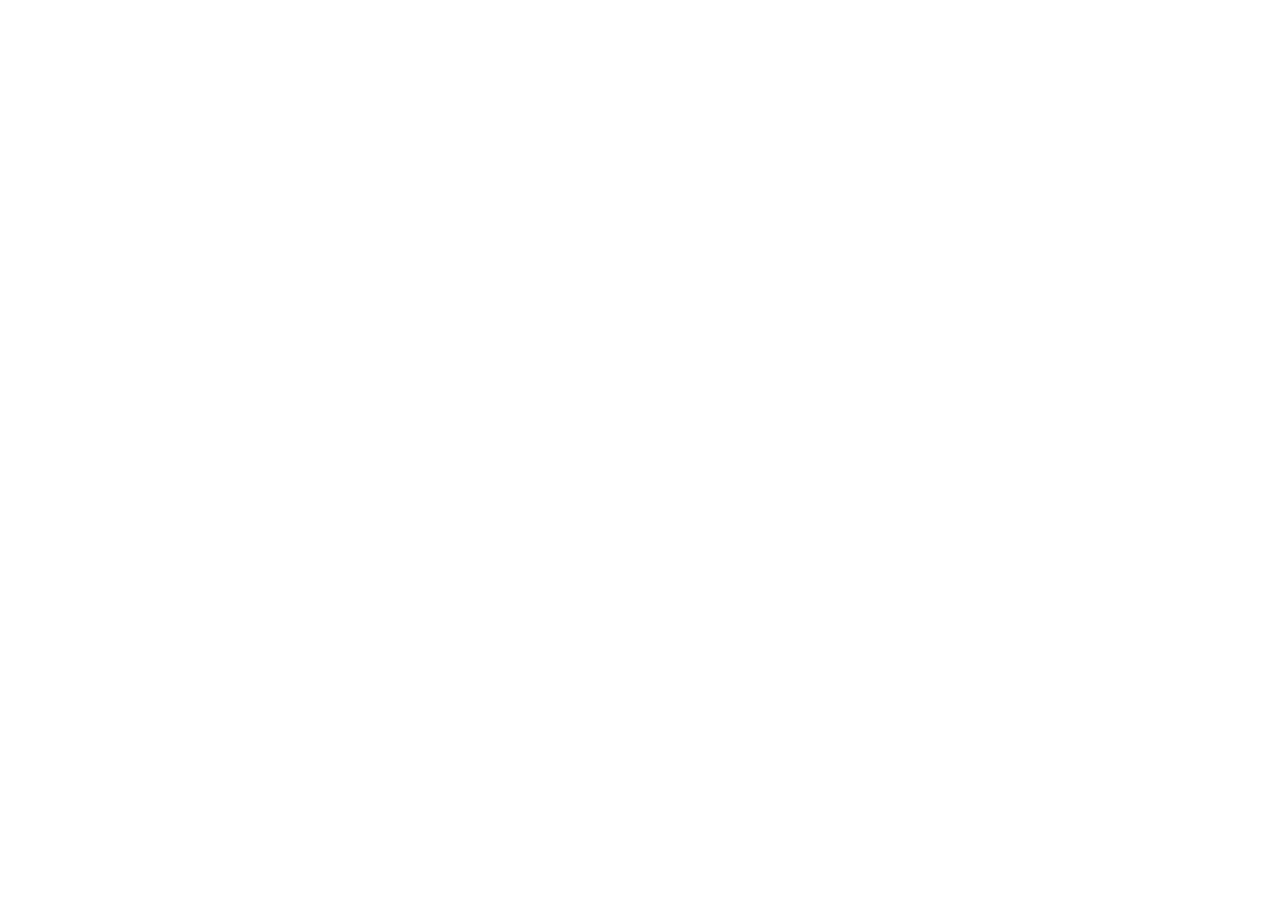
==== index.html @ c6334b33 "The main branch "homepage"" ====
<!DOCTYPE html>
<html lang="en">
<head>
    <meta charset="UTF-8">
    <meta name="viewport" content="width=device-width, initial-scale=1.0">
    <title>Scape-Fund</title>
</head>
<body>
    
</body>
</html>
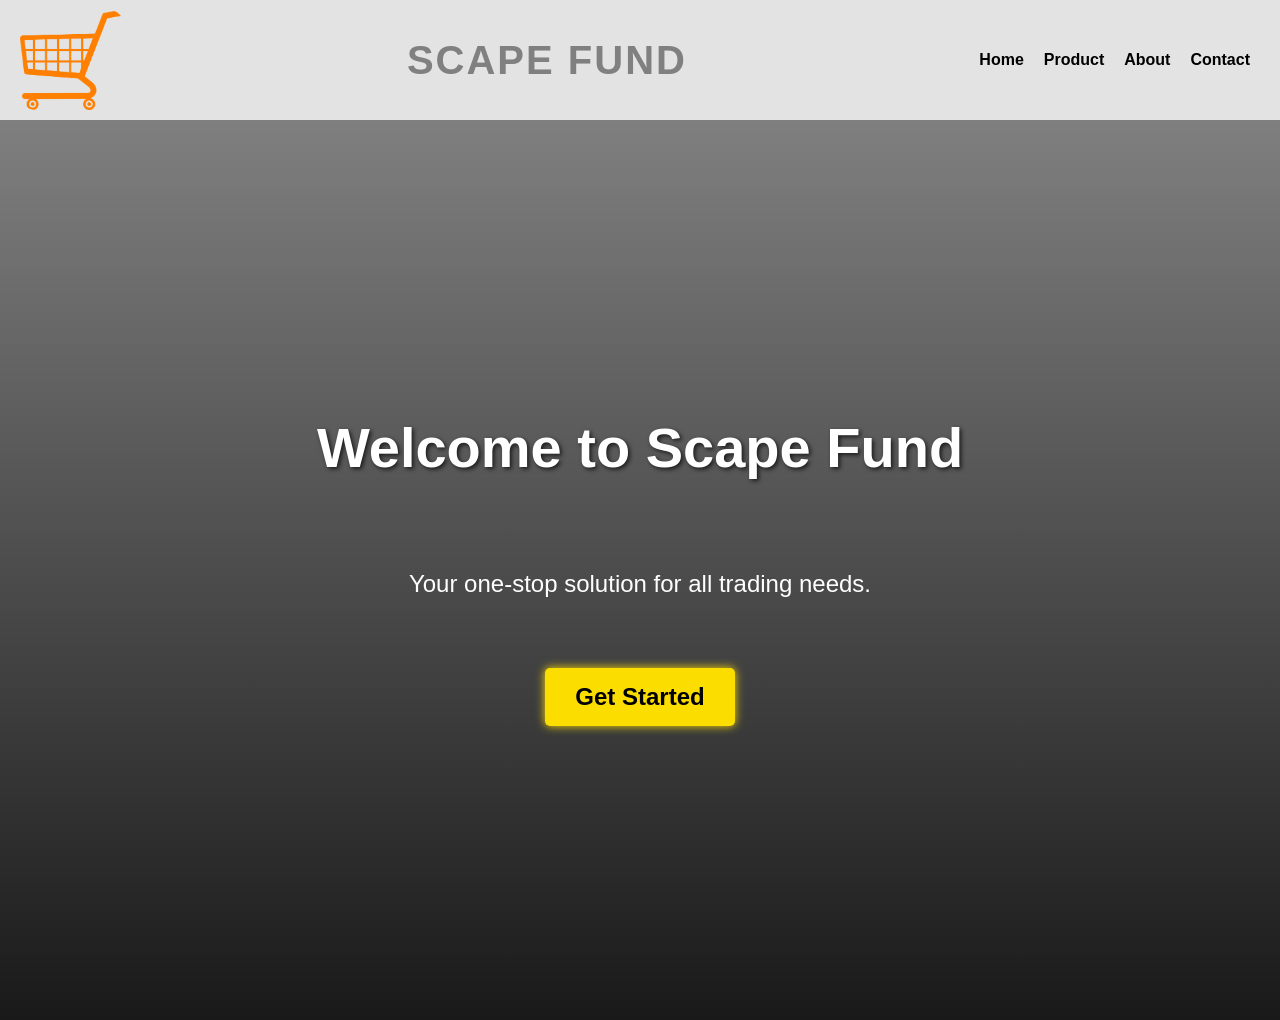
==== commit a83bfda4: "new work branch, view the homepage." ====
--- a/index.html
+++ b/index.html
@@ -4,8 +4,27 @@
     <meta charset="UTF-8">
     <meta name="viewport" content="width=device-width, initial-scale=1.0">
     <title>Scape-Fund</title>
+    <link rel="stylesheet" href="index.css">
 </head>
 <body>
-    
+    <!-- the header and nav bar -->
+    <section>
+        <header class="header">
+            <img src="cart.png" alt="logo" height="100vh">
+            <h1>SCAPE FUND</h1>
+            <nav class="navbar">
+                <a href="#index">Home</a>
+                <a href="#product">Product</a>
+                <a href="#about">About</a>
+                <a href="#contact">Contact</a>
+            </nav>
+        </header>
+        <!-- this is the hero section -->
+        <div class="hero">
+            <h1>Welcome to Scape Fund</h1>
+            <p>Your one-stop solution for all trading needs.</p>
+            <a href="#services" class="chkout">Get Started</a>
+        </div>
+    </section>
 </body>
 </html>
--- a/index.css
+++ b/index.css
@@ -0,0 +1,71 @@
+* {
+    margin: 0;
+    padding: 0;
+    box-sizing: border-box;
+    font-family: 'Montserrat', sans-serif;
+}
+.header {
+    display: flex;
+    align-items: center;
+    justify-content: space-between;
+    padding: 10px 20px;
+    background-color: #e3e3e3;
+    position: sticky;
+    top: 0;
+    z-index: 1000;
+    cursor: default;
+}
+.header h1 {
+    font-size: 2.5rem;
+    color: gray;
+    letter-spacing: 2px;
+}
+.header img {
+    border-radius: 15px;
+}
+.navbar {
+    display: flex;
+    gap: 20px;
+    padding: 10px;
+}
+.navbar a {
+    text-decoration: none;
+    color: black;
+    font-weight: bold;
+    transition: color 0.3s ease;
+}
+.hero {
+    text-align: center;
+    height: 100vh;
+    background:
+    linear-gradient(rgba(0, 0, 0, 0.5), rgba(0, 0, 0, 0.9)), 
+    url('img3.jpg') no-repeat center/cover;
+    color: white;
+    display: flex;
+    flex-direction: column;
+    justify-content: center;
+    align-items: center;
+    gap: 70px;
+    font-size: 1.5rem;
+    cursor: default;
+}
+.hero h1 {
+    font-size: 3.5rem;
+    margin-bottom: 20px;
+    text-shadow: 2px 2px 4px rgba(0, 0, 0, 0.7);
+}
+.chkout {
+    padding: 15px 30px;
+    background-color: #fcdd00;
+    color: black;
+    text-decoration: none;
+    font-weight: bold;
+    border-radius: 5px;
+    transition: background-color 0.3s ease;
+    box-shadow:  0 0 10px #fcdd00;
+    cursor: grab;
+}
+.chkout:hover {
+    background-color: #bafa0a;
+    transform: scale(1.05);
+}
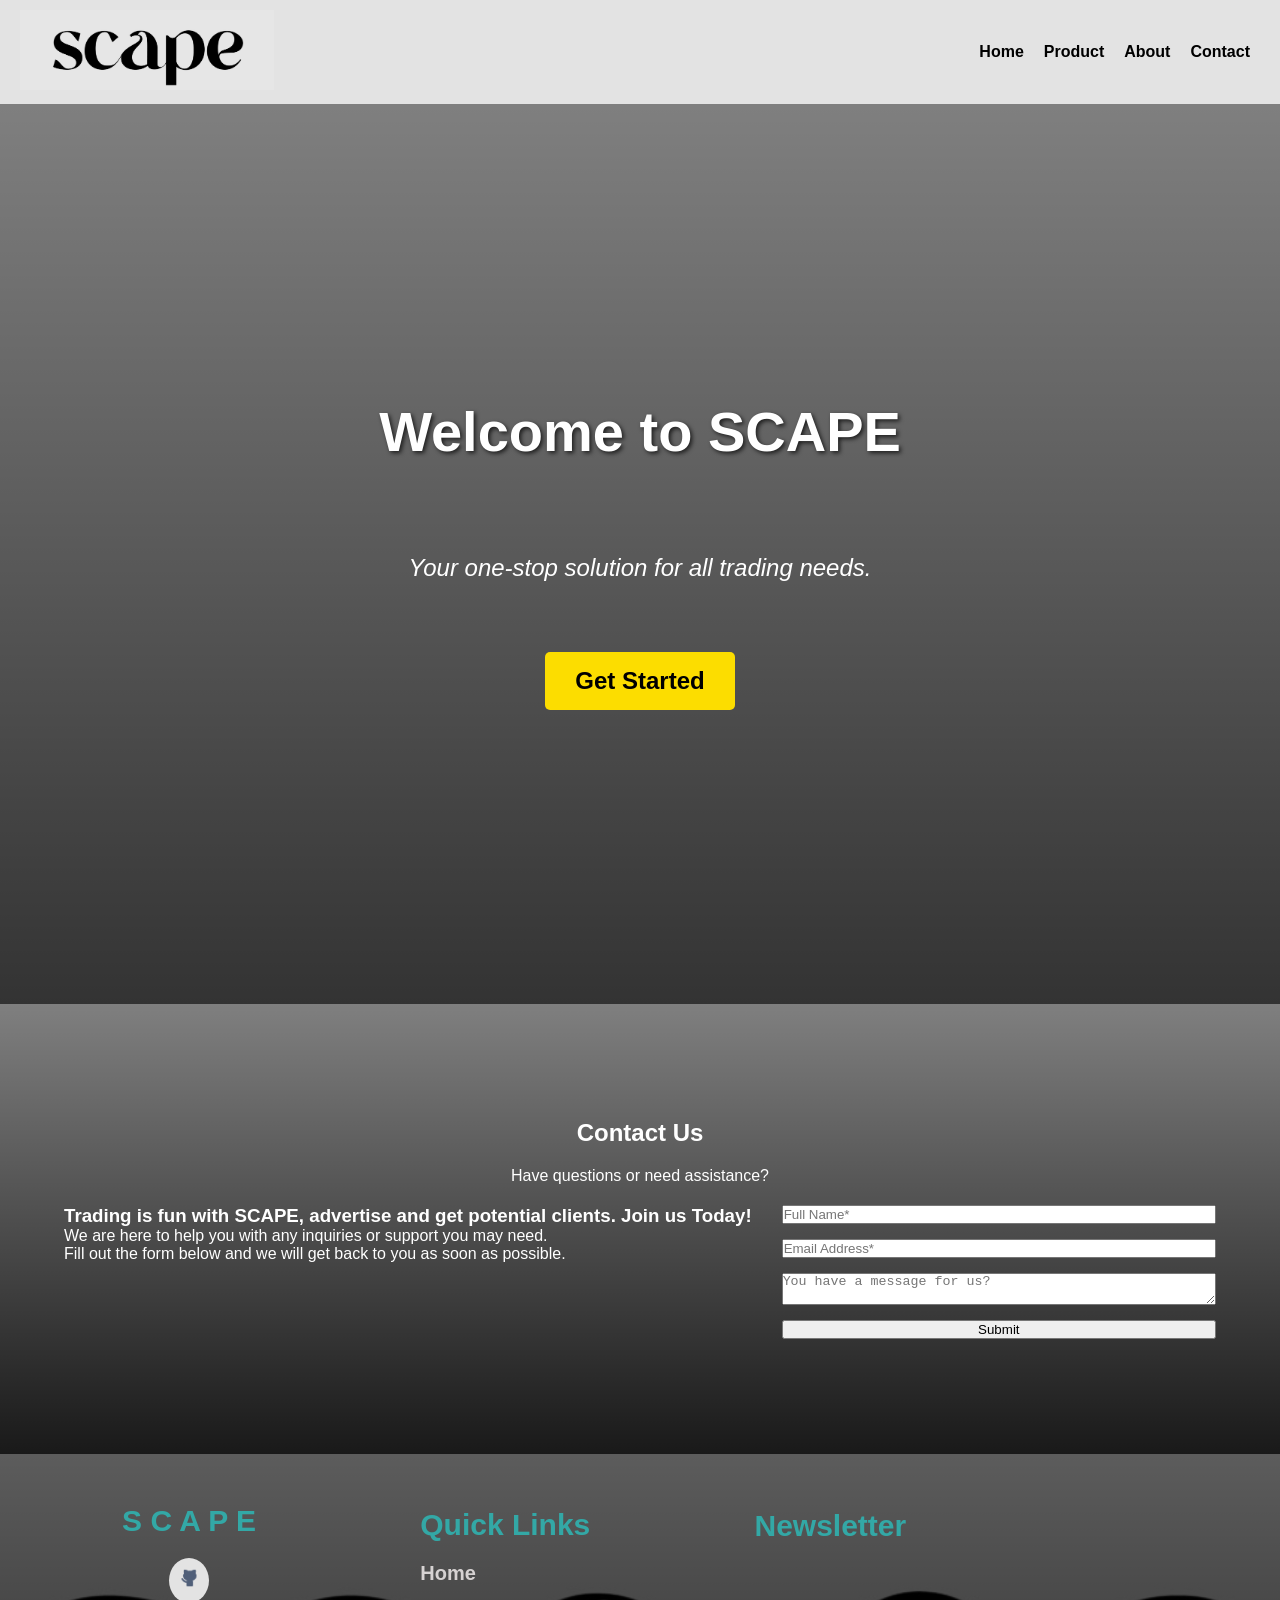
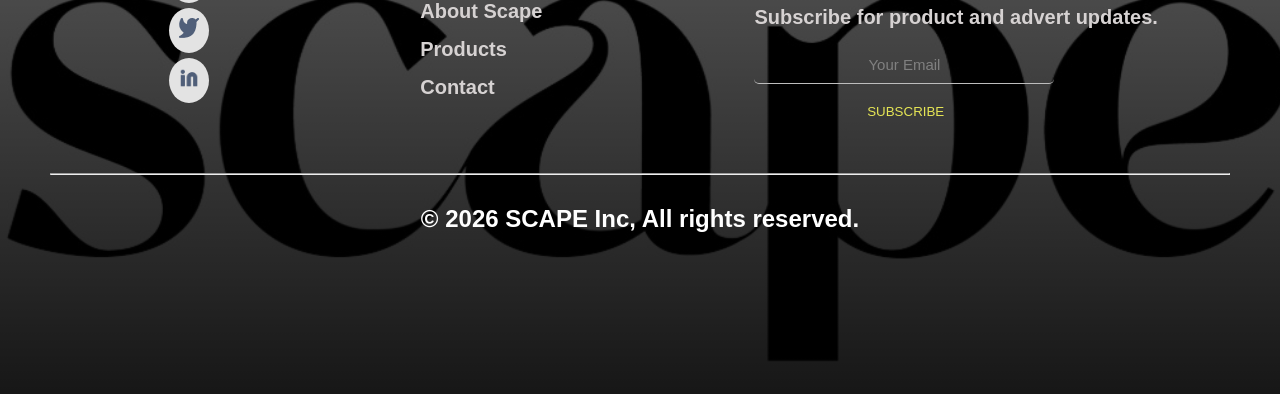
==== commit ad616c02: "fixed the log in page, footer and linked your product" ====
--- a/index.html
+++ b/index.html
@@ -3,28 +3,87 @@
 <head>
     <meta charset="UTF-8">
     <meta name="viewport" content="width=device-width, initial-scale=1.0">
-    <title>Scape-Fund</title>
+    <title>Scape</title>
     <link rel="stylesheet" href="index.css">
 </head>
-<body>
+<body style="font-family: 'Montserrat', sans-serif;">
     <!-- the header and nav bar -->
-    <section>
+    <section id="index">
         <header class="header">
-            <img src="cart.png" alt="logo" height="100vh">
-            <h1>SCAPE FUND</h1>
+            <a href="index.html"><img src="scape.jpg" alt="logo" height="80vh"></a>
             <nav class="navbar">
                 <a href="#index">Home</a>
-                <a href="#product">Product</a>
+                <a href="product.html">Product</a>
                 <a href="#about">About</a>
                 <a href="#contact">Contact</a>
             </nav>
         </header>
         <!-- this is the hero section -->
         <div class="hero">
-            <h1>Welcome to Scape Fund</h1>
-            <p>Your one-stop solution for all trading needs.</p>
-            <a href="#services" class="chkout">Get Started</a>
+            <h1>Welcome to SCAPE</h1>
+            <p><i>Your one-stop solution for all trading needs.</i></p>
+            <a href="login.html" class="chkout">Get Started</a>
         </div>
+        <!-- the contact section -->
+        <section id="contact" class="contact">
+            <h2>Contact Us</h2>
+            <p>
+                Have questions or need assistance? 
+            </p>
+            <div class="contact-container">
+                <div>
+                    <h1>
+                        Trading is fun with SCAPE, advertise and get potential clients. Join us Today!
+                    </h1>
+                    <p>
+                        We are here to help you with any inquiries or support you may need. <br>
+                        Fill out the form below and we will get back to you as soon as possible.
+                    </p>
+                </div>
+                <!-- this section is for the contact form -->
+                <form action="#" method="post" class="contact-form">
+                    <input type="text" id="name" name="name" placeholder="Full Name*" required>
+                    <input type="email" id="email" name="email" placeholder="Email Address*" required>
+                    <textarea id="message" name="message" placeholder="You have a message for us?" required></textarea>
+                    <button type="submit">Submit</button>
+                </form>
+            </div>
+        </section>
+        <!--the footer page -->
+        <footer class="footer">
+            <div class="ftcon">
+                <div class="ft-col">
+                    <h1>S C A P E</h1>
+                    <ul class="quickie">
+                        <li><a href=""><img src="Icon -GitHub.png" alt="github" height="20px"></a></li>
+                        <li><a href=""><img src="Frame-twittter.png" alt="twitter" height="20px"></a></li>
+                        <li><a href=""><img src="Icon - Linkedin.png" alt="linkedin" height="20px"></a></li>
+                    </ul>
+                </div>
+                <div class="ft-col">
+                    <h1>Quick Links</h1>
+                    <ul class="quick">
+                        <li><a href="#index">Home</a></li>
+                        <li><a href="#about">About Scape</a></li>
+                        <li><a href="product.html">Products</a></li>
+                        <li><a href="#contact">Contact</a></li>
+                    </ul>
+                </div>
+                <div class="ft-col">
+                    <h1>Newsletter</h1> <br>
+                    <p>Subscribe for product and advert updates.</p>
+                    <form class="news-form">
+                        <input type="email" placeholder="Your Email" required> <br>
+                        <button type="submit" class="ftbtn">SUBSCRIBE</button>
+                    </form>
+                </div>
+            </div>
+            <hr>
+            <!-- social media links -->
+            <div class="footlinks">
+                <h1>&copy; 2026 SCAPE Inc, All rights reserved.</h1> 
+            </div>
+        </footer>
     </section>
 </body>
 </html>
--- a/index.css
+++ b/index.css
@@ -2,7 +2,6 @@
     margin: 0;
     padding: 0;
     box-sizing: border-box;
-    font-family: 'Montserrat', sans-serif;
 }
 .header {
     display: flex;
@@ -20,9 +19,6 @@
     color: gray;
     letter-spacing: 2px;
 }
-.header img {
-    border-radius: 15px;
-}
 .navbar {
     display: flex;
     gap: 20px;
@@ -38,8 +34,8 @@
     text-align: center;
     height: 100vh;
     background:
-    linear-gradient(rgba(0, 0, 0, 0.5), rgba(0, 0, 0, 0.9)), 
-    url('img3.jpg') no-repeat center/cover;
+    linear-gradient(rgba(0, 0, 0, 0.5), rgba(0, 0, 0, 0.8)), 
+    url('img3.jpg') no-repeat top/cover;
     color: white;
     display: flex;
     flex-direction: column;
@@ -61,11 +57,299 @@
     text-decoration: none;
     font-weight: bold;
     border-radius: 5px;
-    transition: background-color 0.3s ease;
-    box-shadow:  0 0 10px #fcdd00;
     cursor: grab;
 }
 .chkout:hover {
-    background-color: #bafa0a;
     transform: scale(1.05);
+    box-shadow: 0 0 10px yellow;
+    transition: transform 0.3s ease, box-shadow 0.3s ease;
+}
+.contact {
+    display: flex;
+    flex-direction: column;
+    align-items: center;
+    justify-content: center;
+    gap: 20px;
+    height: 50vh;
+    background:
+    linear-gradient(rgba(0, 0, 0, 0.5), rgba(0, 0, 0, 0.9)), 
+    url('img1.jpg') no-repeat top/cover;
+    color: white;
+
+}
+.contact-container {
+    display: flex;
+    width: 90%;
+    gap: 30px;
+}
+.contact-form {
+    flex: 3;
+    display: flex;
+    flex-direction: column;
+    gap: 15px;
+}
+.probody {
+    font-family: Arial, sans-serif;
+    background-color: #bcbcdb;
+    color: #333;
+    margin: 0;
+    padding: 20px;
+    display: flex;
+    flex-direction: column;
+    align-items: center;
+}
+.probody h1 {
+    font-family: 'Helvetica Neue', Arial, sans-serif;
+    color: #2c3e50;
+    font-size: 2.3rem;
+    font-weight: 300;
+    text-align: center;
+    margin-bottom: 30px;
+    letter-spacing: 2px;
+    text-transform: uppercase;
+    padding-bottom: 10px;
+    display: inline-block;
+}
+.data-container {
+    display: grid;
+    grid-template-columns: repeat(auto-fit, minmax(300px, 1fr));
+    gap: 20px;
+    max-width: 1200px;
+    width: 100%;
+}
+.data-item {
+    background-color: #e3e3e3;
+    border-radius: 12px;
+    box-shadow: 0 4px 15px rgba(0, 0, 0, 0.1);
+    padding: 20px;
+    text-align: center;
+    transition: transform 0.3s ease, box-shadow 0.3s ease;
+    display: flex;
+    flex-direction: column;
+    align-items: center;
+    border: 1px solid #e0e0e0;
+}
+.data-item:hover {
+    transform: translateY(-5px);
+    box-shadow: 0 8px 25px rgba(0, 0, 0, 0.15);
+}
+.data-item img {
+    max-width: 100%;
+    height: 200px;
+    object-fit: contain;
+    border-radius: 8px;
+    margin-bottom: 15px;
+}
+.data-item h3 {
+    font-size: 1.2em;
+    color: #2c3e50;
+    margin: 10px 0;
+    line-height: 1.4;
+}
+.data-item p {
+    font-size: 0.9em;
+    color: #7f8c8d;
+    margin: 5px 0;
+    line-height: 1.4;
+    text-align: left;
+    width: 100%;
+}
+.data-item p:first-of-type {
+    font-weight: bold;
+    color: #2980b9;
+}
+.logbody {
+    height: 100vh;
+    background:
+    linear-gradient(rgba(0, 0, 0, 0.5), rgba(0, 0, 0, 0.8)), 
+    url('img2.jpg') no-repeat top/cover;
+    font-family: 'Courier New', Courier, monospace;
+    font-weight: bold;
+}
+.loginform {
+    display: flex;
+    flex-direction: column;
+    gap: 15px;
+    color: white;
+    padding: 30px;
+    width: 50%;
+    text-align: center;
+    font-size: 30px;
+    margin: 25px 360px;
+}
+.loginform input {
+    padding: 10px 20px;
+    border: none;
+    background-color: transparent;
+    border-bottom: 1px solid white;
+    color: white;
+    font-size: 20px;
+    font-family: 'Montserrat', sans-serif;;
+    border-bottom-left-radius: 7px;
+    border-bottom-right-radius: 7px;
+}
+.loginform input::placeholder {
+    text-align: center;
+    color: gray;
+    font-size: 15px;
+}
+.formbtn {
+    display: flex;
+    align-items: center;
+    flex-direction: column;
+}
+.formbtn button {
+    border: none;
+    background-color: rgb(66, 154, 66);
+    color: white;
+    font-size: 16px;
+    padding: 7px 20px;
+    border-radius: 5px;
+    margin: 20px;
+    cursor: pointer;
+    font-family: sans-serif;
+}
+.formbtn button:hover {
+    transform: scale(1.05);
+    box-shadow: 0 0 10px #23e705;
+    background-color: green;
+    transition: transform 0.3s;
+}
+.register {
+    display: flex;
+    align-items: center;
+    gap: 200px;
+    font-size: 20px;
+}
+.register a {
+    color: rgb(193, 181, 181);
+    text-decoration: none;
+    font-family: monospace;
+}
+.register i {
+    color: gray;
+}
+.footer {
+    display: flex;
+    flex-direction: column;
+    gap: 50px;
+    height: 60vh;
+    background:
+    linear-gradient(rgba(0, 0, 0, 0.6), rgba(0, 0, 0, 0.9)), 
+    url('scape.jpg') no-repeat center/cover;
+    font-family: 'Courier New', Courier, monospace;
+    font-weight: bold;
+    color: white;
+    padding: 50px;
+}
+.ftcon {
+    display: flex;
+    justify-content: space-around;
+    align-items: center;
+    gap: 20px;
+}
+.ft-col h1 {
+    color: rgb(51, 168, 166);
+}
+.ft-col {
+    display: flex;
+    flex-direction: column;
+    gap: 20px;
+    font-family: 'Montserrat', sans-serif;
+    font-size: 20px;
+    color: rgb(214, 210, 210);
+}
+.ft-col li {
+    list-style: none;
+}
+.quick a{
+    text-decoration: none;
+    color: white;
+    color: rgb(214, 210, 210);
+} 
+.quick {
+    display: flex;
+    flex-direction: column;
+    gap: 15px;
+}
+.news-form input {
+    border: none;
+    border-bottom: 1px solid rgb(189, 189, 189);
+    background-color: transparent;
+    border-bottom-left-radius: 5px;
+    border-bottom-right-radius: 5px;
+    border-top-left-radius: 5px;
+    border-top-right-radius: 5px;
+    inline-size: 300px;
+    line-height: 20px;
+    color: white;
+    padding: 7px;
+}
+.news-form input::placeholder {
+    text-align: center;
+    color: gray;
+    font-size: 15px;
+}
+.ftbtn {
+    display: flex;
+    justify-content: center;
+    border: none;
+    background-color: transparent;
+    width: 75%;
+    color: rgb(229, 229, 85);
+    position: relative;
+    top: 20px;
+    cursor: pointer;
+}
+.ftbtn:hover {
+    transform: scale(1.05);
+    color: yellow;
+    transition: transform 0.3s;
+}
+.quick a:hover {
+    padding: 10px;
+    color: white;
+}
+.footlinks {
+    display: flex;
+    justify-content: center;
+    align-items: center;
+    flex-wrap: wrap;
+    font-family:'Lucida Sans', 'Lucida Sans Regular',
+    'Lucida Grande', 'Lucida Sans Unicode',
+    Geneva, Verdana, sans-serif;
+}
+hr {
+    position: relative;
+    top: 20px;
+}
+.quickie li {
+    display: flex;
+    justify-content: center;
+}
+.quickie a {
+    background-color: #e3e3e3;
+    border-radius: 50%;
+    padding: 10px;
+}
+.quickie {
+    display: flex;
+    flex-direction: column;
+    gap: 5px;
+}
+.logfoot {
+    display: flex;
+    color: white;
+    gap: 10px;
+    align-items: center;
+    flex-direction: column;
+    background-color: rgba(0, 0, 0, 0.7);
+    padding: 19px;
+}
+.logquick {
+    display: flex;
+    justify-content: space-around;
+    flex-wrap: wrap;
+    list-style: none;
+    gap: 20px;
 }
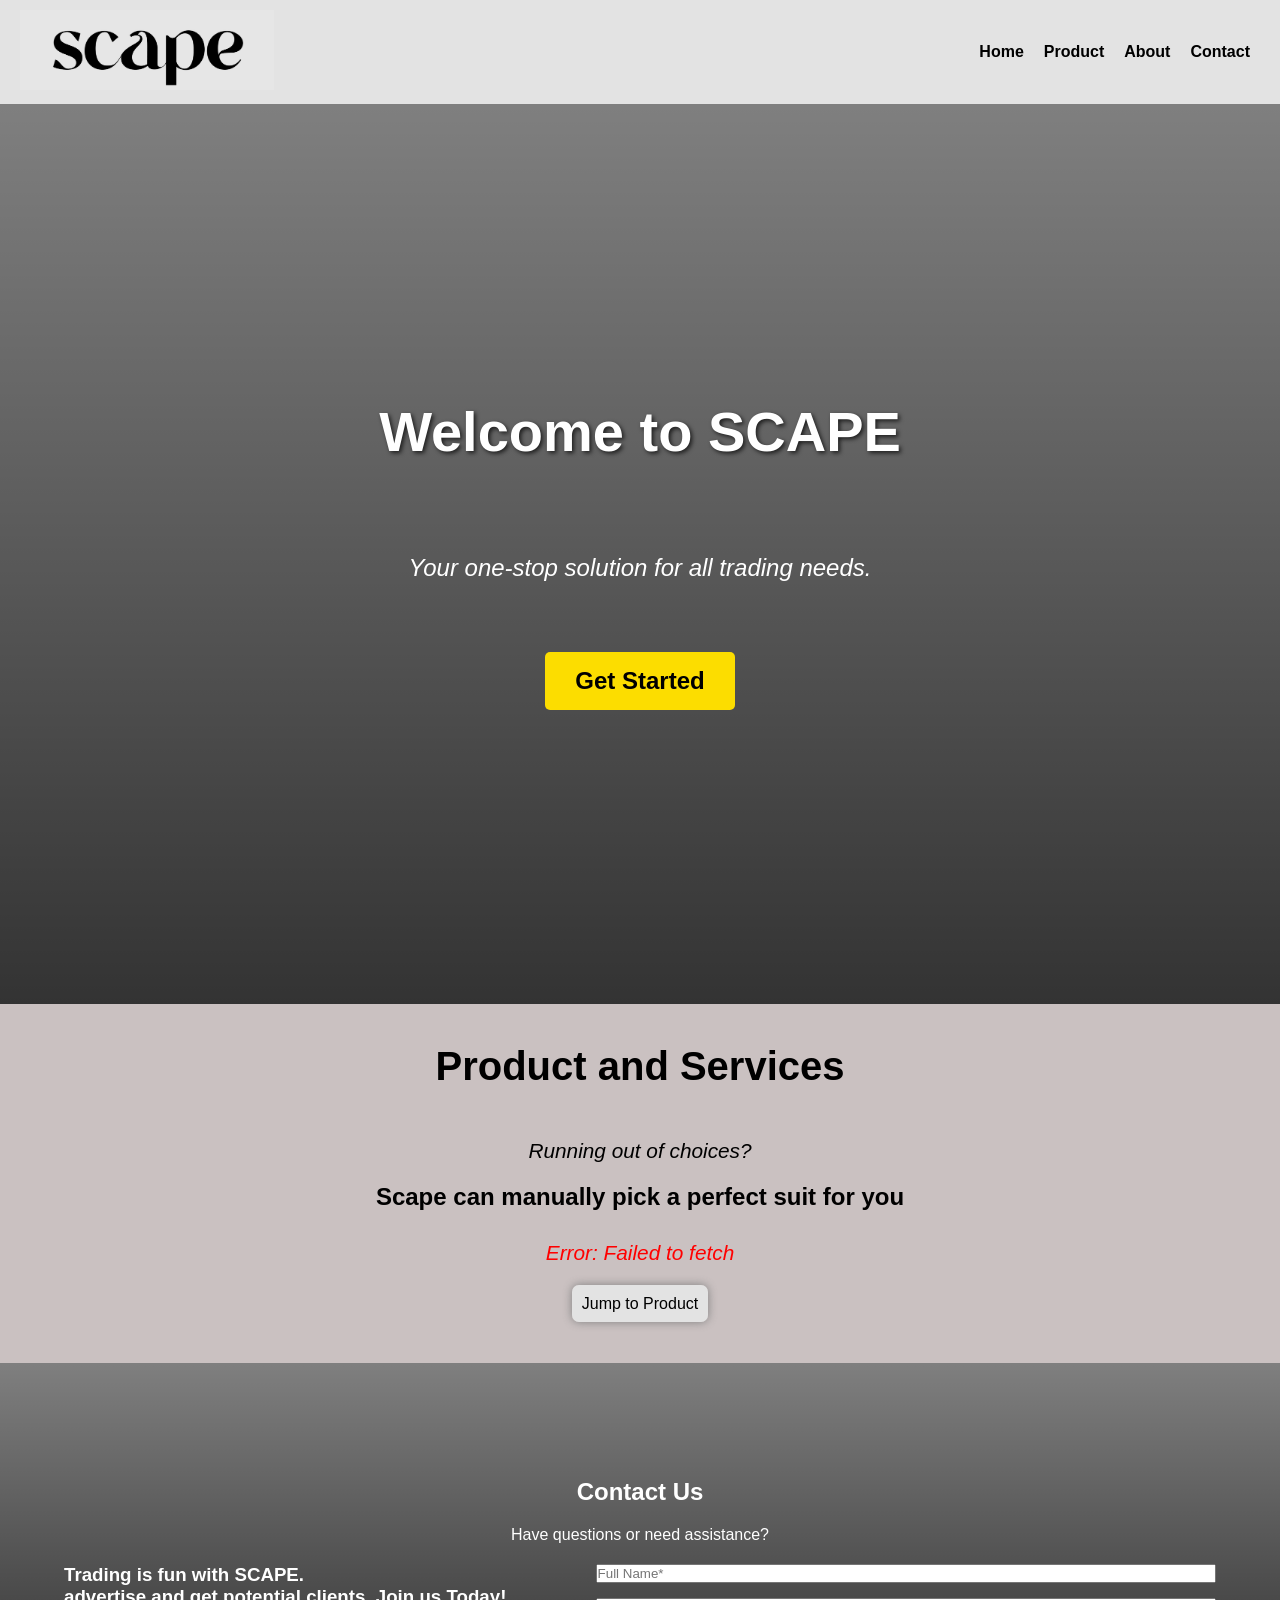
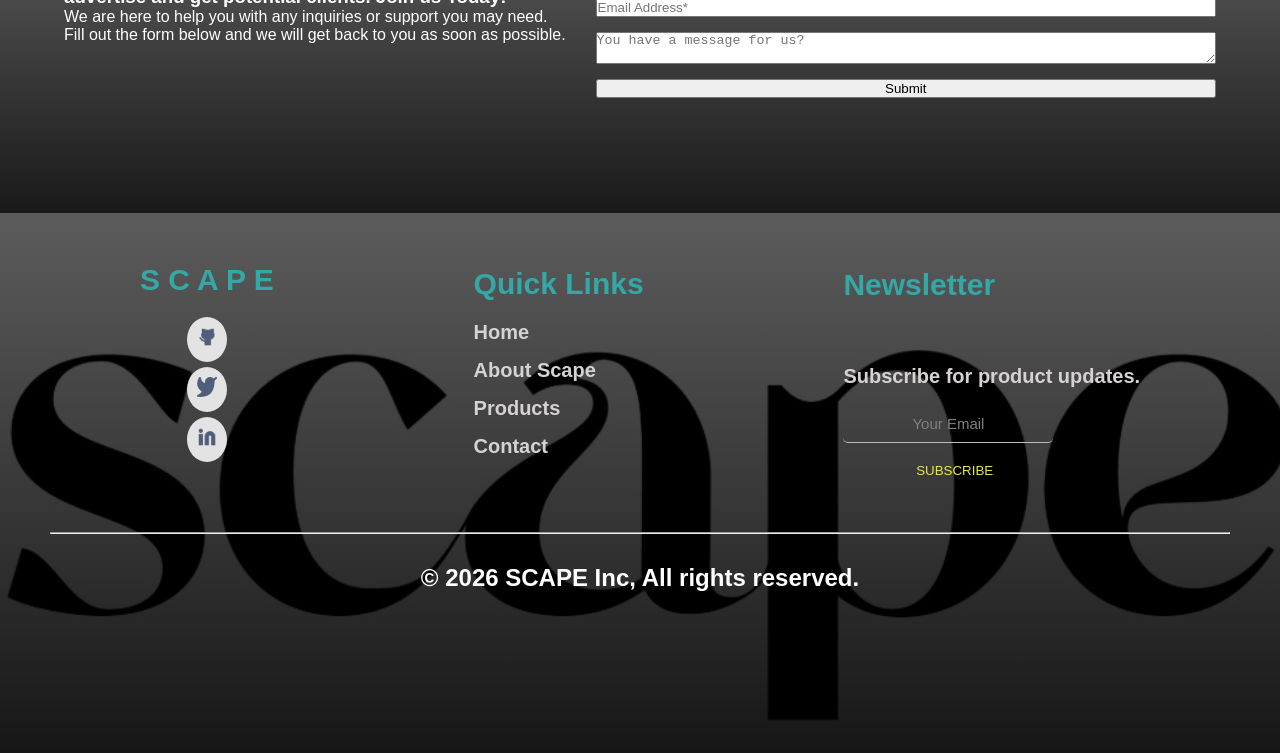
==== commit b4cdddb9: "check out the new changes" ====
--- a/index.html
+++ b/index.html
@@ -13,9 +13,9 @@
             <a href="index.html"><img src="scape.jpg" alt="logo" height="80vh"></a>
             <nav class="navbar">
                 <a href="#index">Home</a>
-                <a href="product.html">Product</a>
+                <a href="#product">Product</a>
                 <a href="#about">About</a>
-                <a href="#contact">Contact</a>
+                <a href="#contacts">Contact</a>
             </nav>
         </header>
         <!-- this is the hero section -->
@@ -24,8 +24,22 @@
             <p><i>Your one-stop solution for all trading needs.</i></p>
             <a href="login.html" class="chkout">Get Started</a>
         </div>
+        <!-- services and product -->
+        <section class="proserv">
+            <h1>Product and Services</h1>
+            <p>
+                Running out of choices?
+            </p>
+            <h2>
+                Scape can manually pick a perfect suit for you
+            </h2>
+            <div id="product" class="servdiv">
+                <div class="data-container" id="dataContainer"></div>
+                <div class="more"><a href="product.html">Jump to Product</a></div>
+            </div>
+        </section>
         <!-- the contact section -->
-        <section id="contact" class="contact">
+        <section id="contacts" class="contact">
             <h2>Contact Us</h2>
             <p>
                 Have questions or need assistance? 
@@ -33,7 +47,7 @@
             <div class="contact-container">
                 <div>
                     <h1>
-                        Trading is fun with SCAPE, advertise and get potential clients. Join us Today!
+                        Trading is fun with SCAPE. <br>advertise and get potential clients. Join us Today!
                     </h1>
                     <p>
                         We are here to help you with any inquiries or support you may need. <br>
@@ -55,9 +69,9 @@
                 <div class="ft-col">
                     <h1>S C A P E</h1>
                     <ul class="quickie">
-                        <li><a href=""><img src="Icon -GitHub.png" alt="github" height="20px"></a></li>
-                        <li><a href=""><img src="Frame-twittter.png" alt="twitter" height="20px"></a></li>
-                        <li><a href=""><img src="Icon - Linkedin.png" alt="linkedin" height="20px"></a></li>
+                        <li><a href="https://github.com/PhateSylvester"><img src="Icon -GitHub.png" alt="github" height="20px"></a></li>
+                        <li><a href="https://x.com/SylvesterPhate"><img src="Frame-twittter.png" alt="twitter" height="20px"></a></li>
+                        <li><a href="https://www.linkedin.com/in/phatesylvester"><img src="Icon - Linkedin.png" alt="linkedin" height="20px"></a></li>
                     </ul>
                 </div>
                 <div class="ft-col">
@@ -71,7 +85,7 @@
                 </div>
                 <div class="ft-col">
                     <h1>Newsletter</h1> <br>
-                    <p>Subscribe for product and advert updates.</p>
+                    <p>Subscribe for product updates.</p>
                     <form class="news-form">
                         <input type="email" placeholder="Your Email" required> <br>
                         <button type="submit" class="ftbtn">SUBSCRIBE</button>
@@ -85,5 +99,46 @@
             </div>
         </footer>
     </section>
+        <script>
+        // Function to fetch data from the API
+        async function fetchData() {
+            const apiUrl = 'https://fakestoreapi.com/products';
+            const dataContainer = document.getElementById('dataContainer');
+
+            try {
+                // Clear previous data
+                dataContainer.innerHTML = '<p>Scape is running...</p>';
+
+                // Fetch data from the API
+                const response = await fetch(apiUrl);
+
+                // Check if the response is successful
+                if (!response.ok) {
+                    throw new Error(`HTTP error! Status: ${response.status}`);
+                }
+
+                // Parse the JSON data
+                const data = await response.json();
+
+                // Clear the loading message
+                dataContainer.innerHTML = '';
+
+                // Display the data on the webpage
+                data.slice(0, 6).forEach(item => {
+                    const div = document.createElement('div');
+                    div.className = 'data-item';
+                    div.innerHTML = 
+                       `<img src="${item.image}" alt="${item.title}">
+                        <article>${item.title}</article>
+                        <pre>Price: ${item.price}</pre>`
+                        dataContainer.appendChild(div);
+                });
+            } catch (error) {
+                // Handle errors
+                dataContainer.innerHTML = `<p style="color: red;">Error: ${error.message}</p>`;
+            }
+        }
+        fetchData();
+    </script>
 </body>
 </html>
--- a/index.css
+++ b/index.css
@@ -280,7 +280,7 @@
     border-bottom-right-radius: 5px;
     border-top-left-radius: 5px;
     border-top-right-radius: 5px;
-    inline-size: 300px;
+    inline-size: 210px;
     line-height: 20px;
     color: white;
     padding: 7px;
@@ -310,6 +310,11 @@
     padding: 10px;
     color: white;
 }
+.quickie a:hover {
+    transform: scale(1.1);
+    background-color: rgb(146, 63, 63);
+    transition: transform 0.3s;
+}
 .footlinks {
     display: flex;
     justify-content: center;
@@ -352,4 +357,46 @@
     flex-wrap: wrap;
     list-style: none;
     gap: 20px;
+}
+.proserv {
+    display: flex;
+    flex-direction: column;
+    align-items: center;
+    gap: 20px;
+    padding: 40px;
+    background-color: #cac1c1;
+    cursor: default;
+}
+.servdiv {
+    display: grid; 
+    gap: 30px; 
+    margin: 10px 80px; 
+    text-align: center;
+}
+.proserv h1 {
+    font-size: 2.5rem;
+    font-family:'Trebuchet MS', 'Lucida Sans Unicode', 
+    'Lucida Grande', 'Lucida Sans', Arial, sans-serif;
+    font-weight: bold;
+    margin-bottom: 30px;
+}
+.proserv p {
+    font-size: 1.3rem;
+    font-style: italic;
+}
+.more a{
+    text-decoration: none;
+    color: black;
+    background-color: #e3e3e3;
+    padding: 10px;
+    border: none;
+    border-radius: 7px;
+    box-shadow: 0 0 10px gray; 
+}
+.more a:hover {
+    padding: 17px;
+    transition: transform 0.3s ease;
+    box-shadow: 0 0 15px gray;
+    background-color: gray;
+    color: white;
 }
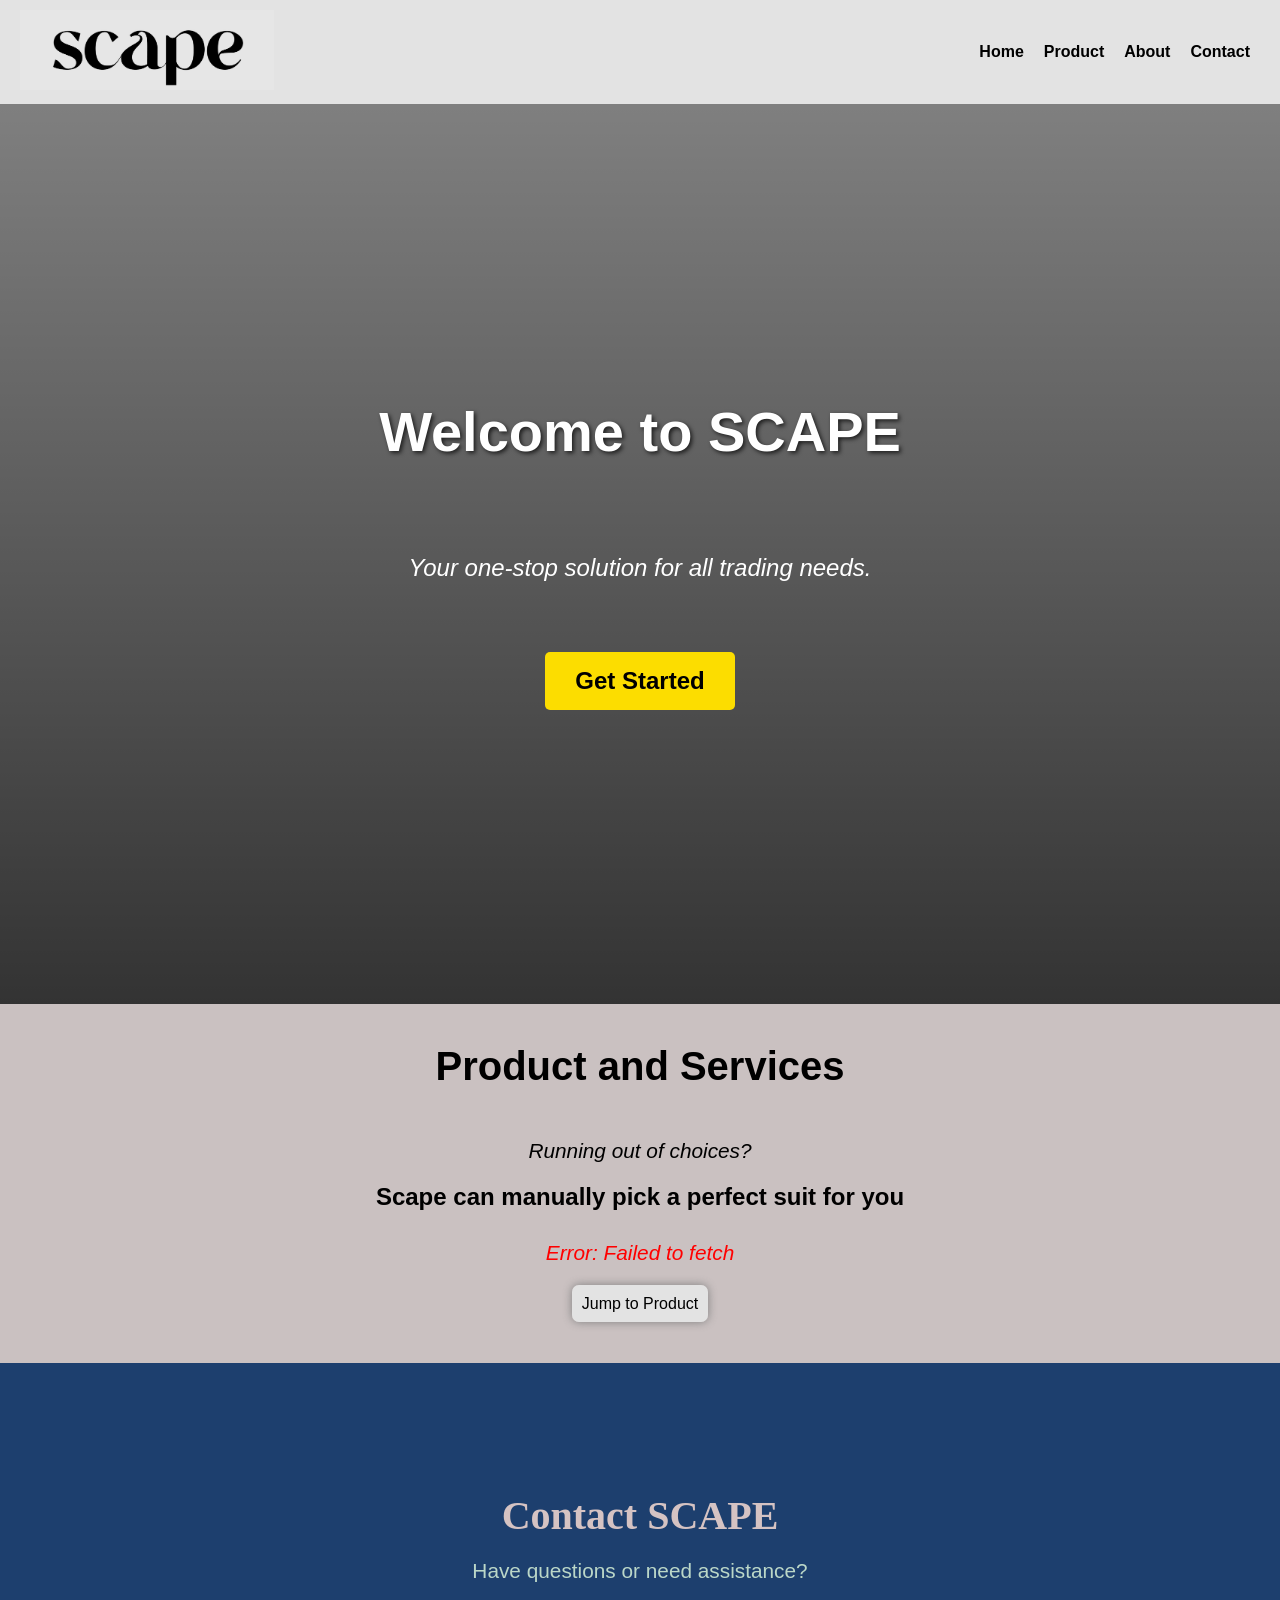
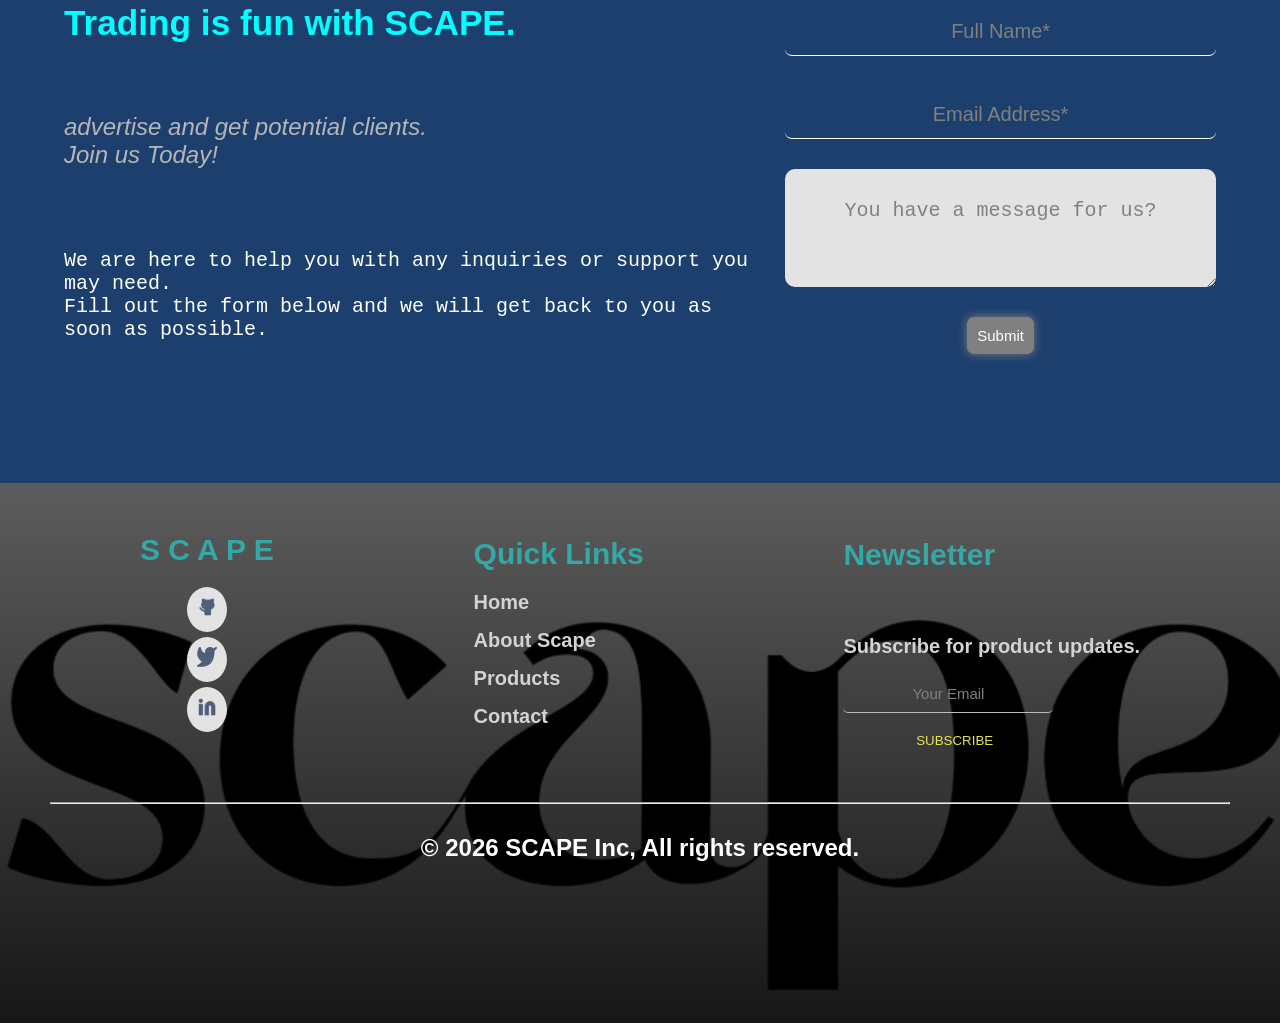
==== commit 3491e112: "still fixing the responsiveness" ====
--- a/index.html
+++ b/index.html
@@ -17,6 +17,7 @@
                 <a href="#about">About</a>
                 <a href="#contacts">Contact</a>
             </nav>
+            <span class="toogle"><img src="shrink.jpg" alt="toggle"></span>
         </header>
         <!-- this is the hero section -->
         <div class="hero">
@@ -40,26 +41,53 @@
         </section>
         <!-- the contact section -->
         <section id="contacts" class="contact">
-            <h2>Contact Us</h2>
+            <h2>Contact SCAPE</h2>
             <p>
                 Have questions or need assistance? 
             </p>
             <div class="contact-container">
-                <div>
+                <div class="cntcon">
                     <h1>
-                        Trading is fun with SCAPE. <br>advertise and get potential clients. Join us Today!
+                        Trading is fun with SCAPE.
                     </h1>
                     <p>
+                        advertise and get potential clients. <br> Join us Today!
+                    </p>
+                    <article>
                         We are here to help you with any inquiries or support you may need. <br>
                         Fill out the form below and we will get back to you as soon as possible.
-                    </p>
+                    </article>
                 </div>
                 <!-- this section is for the contact form -->
                 <form action="#" method="post" class="contact-form">
                     <input type="text" id="name" name="name" placeholder="Full Name*" required>
                     <input type="email" id="email" name="email" placeholder="Email Address*" required>
                     <textarea id="message" name="message" placeholder="You have a message for us?" required></textarea>
-                    <button type="submit">Submit</button>
+                    <div class="cntbtn"><button type="submit">Submit</button></div>
+                </form>
+            </div>
+        </section>
+        <!-- contact section for 768px -->
+        <section id="contacts" class="contacts">
+            <h2>Contact SCAPE</h2>
+            <p>
+                Have questions or need assistance? 
+            </p>
+            <div class="contact-containers">
+                <div class="cntcons">
+                    <h1>
+                        Trading is fun with SCAPE.
+                    </h1>
+                    <article>
+                        We are here to help you with any inquiries or support you may need.
+                    </article>
+                </div>
+                <!-- this section is for the contact form 768px -->
+                <form action="#" method="post" class="contact-forms">
+                    <input type="text" id="name" name="name" placeholder="Full Name*" required>
+                    <input type="email" id="email" name="email" placeholder="Email Address*" required>
+                    <textarea id="message" name="message" placeholder="You have a message for us?" required></textarea>
+                    <div class="cntbtns"><button type="submit">Submit</button></div>
                 </form>
             </div>
         </section>
@@ -99,6 +127,37 @@
             </div>
         </footer>
     </section>
+    <!-- footer for 768px -->
+    <footer class="footers">
+        <div class="ftcons">    
+            <div class="ft-cols">
+                <h1>Quick Links</h1>
+                <ul class="quicks">
+                    <li><a href="#index">Home</a></li>
+                    <li><a href="#about">About Scape</a></li>
+                    <li><a href="product.html">Products</a></li>
+                    <li><a href="#contact">Contact</a></li>
+                </ul>
+            </div>
+            <div class="ft-cols">
+                <h1>Newsletter</h1> <br>
+                <p>Subscribe for product updates.</p>
+                <form class="news-forms">
+                    <input type="email" placeholder="Your Email" required> <br>
+                    <button type="submit" class="ftbtns">SUBSCRIBE</button>
+                </form>
+            </div>
+        </div>
+        <!-- social media links -->
+        <div class="footslinks">
+            <ul class="logquicks">
+                <li><a href=""><img src="Icon -GitHub.png" alt="github" height="20px"></a></li>
+                <li><a href=""><img src="Frame-twittter.png" alt="twitter" height="20px"></a></li>
+                <li><a href=""><img src="Icon - Linkedin.png" alt="linkedin" height="20px"></a></li>
+            </ul>
+            <h1>&copy; 2026 SCAPE Inc, All rights reserved.</h1> 
+        </div>
+    </footer>
         <script>
         // Function to fetch data from the API
         async function fetchData() {
--- a/index.css
+++ b/index.css
@@ -14,11 +14,6 @@
     z-index: 1000;
     cursor: default;
 }
-.header h1 {
-    font-size: 2.5rem;
-    color: gray;
-    letter-spacing: 2px;
-}
 .navbar {
     display: flex;
     gap: 20px;
@@ -64,30 +59,118 @@
     box-shadow: 0 0 10px yellow;
     transition: transform 0.3s ease, box-shadow 0.3s ease;
 }
-.contact {
-    display: flex;
-    flex-direction: column;
-    align-items: center;
-    justify-content: center;
-    gap: 20px;
-    height: 50vh;
-    background:
-    linear-gradient(rgba(0, 0, 0, 0.5), rgba(0, 0, 0, 0.9)), 
-    url('img1.jpg') no-repeat top/cover;
-    color: white;
-
+/* @media (max-width: 1440px) { */
+    .contact {
+    display: flex;
+    flex-direction: column;
+    align-items: center;
+    justify-content: center;
+    gap: 20px;
+    height: 80vh;
+    color: white;
+    background-color: rgb(29, 63, 110);
+}
+.contact h2 {
+    color: rgb(213, 195, 195);
+    font-size: 40px;
+    font-family: Cambria, Cochin, Georgia, 
+    Times, 'Times New Roman', serif;
+}
+.contact p {
+    color: rgb(187, 215, 200);
+    font-family: Arial, Helvetica, sans-serif;
+    font-size: 1.3rem;
 }
 .contact-container {
     display: flex;
     width: 90%;
     gap: 30px;
 }
+.cntcon {
+    display: flex;
+    flex-direction: column;
+    gap: 40px;
+    width: 60%;
+}
+.cntcon h1 {
+    color: cyan;
+    font-size: 2.2rem;
+    font-weight: bold;
+    font-family:'Trebuchet MS', 'Lucida Sans Unicode', 
+    'Lucida Grande', 'Lucida Sans', Arial, sans-serif;
+}
+.cntcon p {
+    font-style: italic;
+    font-size: 1.5rem;
+    color: rgb(182, 182, 182);
+    margin-top: 30px;
+}
+.cntcon article {
+    font-family: monospace;
+    font-size: 20px;
+    margin-top: 40px;
+}
 .contact-form {
     flex: 3;
     display: flex;
     flex-direction: column;
-    gap: 15px;
-}
+    gap: 30px;
+}
+.contact-form input {
+    border: none;
+    background-color: transparent;
+    border-bottom: 1px solid white;
+    font-size: 1.7rem;
+    padding: 10px;
+    border-bottom-left-radius: 7px;
+    border-bottom-right-radius: 7px;
+    color: white;
+}
+.contact-form input::placeholder {
+    text-align: center;
+    color: gray;
+    font-size: 20px;
+}
+.contact-form textarea {
+    border: none;
+    background-color: #e3e3e3;
+    font-size: 25px;
+    padding: 30px;
+    border-radius: 10px;
+}
+.contact-form textarea::placeholder {
+    text-align: center;
+    color: gray;
+    font-size: 20px;
+}
+.cntbtn {
+    align-items: center;
+    text-align: center;
+}
+.cntbtn button {
+    background-color: gray;
+    border: none;
+    padding: 10px;
+    border-radius: 7px;
+    color: white;
+    box-shadow: 0 0 10px gray;
+    font-size: 15px;
+}
+.cntbtn button:hover {
+    transform: scale(1.05);
+    background-color: rgb(197, 203, 205);
+    transition: transform 0.3s ease, box-shadow 0.3s ease;
+}
+.footers {
+    display: none;
+}
+.contacts {
+    display: none;
+}
+.logbodys {
+    display: none;
+}
+/* } */
 .probody {
     font-family: Arial, sans-serif;
     background-color: #bcbcdb;
@@ -131,7 +214,7 @@
 }
 .data-item:hover {
     transform: translateY(-5px);
-    box-shadow: 0 8px 25px rgba(0, 0, 0, 0.15);
+    box-shadow: 0 0 25px rgba(0, 0, 0, 0.15);
 }
 .data-item img {
     max-width: 100%;
@@ -399,4 +482,409 @@
     box-shadow: 0 0 15px gray;
     background-color: gray;
     color: white;
-}+}
+.toogle {
+    display: none;
+}
+@media (max-width: 768px) {
+    .navbar {
+        display: none;
+    }   
+    .toogle {
+        display: block;
+    }
+    .header {
+        display: flex;
+        justify-content: space-between;
+        align-items: center;
+    }
+    .hero {
+        padding: 15px;
+    }
+    .proserv h2 {
+        text-align: center;
+    }
+    .contact {
+        display: none;
+    }
+    .footer {
+        display: none;
+    }
+    .contacts {
+    display: flex;
+    flex-direction: column;
+    align-items: center;
+    /* justify-content: center; */
+    gap: 20px;
+    height: 60vh;
+    color: white;
+    background-color: rgb(29, 63, 110);
+    }
+    .contacts h2 {
+    color: rgb(213, 195, 195);
+    font-size: 40px;
+    font-family: Cambria, Cochin, Georgia, 
+    Times, 'Times New Roman', serif;
+    }
+    .contacts p {
+    color: rgb(187, 215, 200);
+    font-family: Arial, Helvetica, sans-serif;
+    font-size: 1rem;
+    }
+    .contact-containers {
+    display: flex;
+    width: 90%;
+    gap: 30px;
+    }
+    .cntcons {
+    display: flex;
+    flex-direction: column;
+    gap: 20px;
+    width: 100%;
+    }
+    .cntcons h1 {
+    color: cyan;
+    font-size: 1.5rem;
+    font-weight: bold;
+    font-family:'Trebuchet MS', 'Lucida Sans Unicode', 
+    'Lucida Grande', 'Lucida Sans', Arial, sans-serif;
+    }
+    .cntcons article {
+    font-family: monospace;
+    font-size: 17px;
+    }
+    .contact-forms {
+    display: flex;
+    flex-direction: column;
+    gap: 30px;
+    }
+    .contact-forms input {
+    border: none;
+    background-color: transparent;
+    border-bottom: 1px solid white;
+    font-size: 1rem;
+    padding: 10px;
+    border-bottom-left-radius: 7px;
+    border-bottom-right-radius: 7px;
+    color: white;
+    }
+    .contact-forms input::placeholder {
+    text-align: center;
+    color: gray;
+    font-size: 15px;
+    }
+    .contact-forms textarea {
+    border: none;
+    background-color: #e3e3e3;
+    font-size: 15px;
+    padding: 10px;
+    border-radius: 10px;
+    }
+    .contact-forms textarea::placeholder {
+    text-align: center;
+    color: gray;
+    font-size: 15px;
+    }
+    .cntbtns {
+    align-items: center;
+    text-align: center;
+    }
+    .cntbtns button {
+    background-color: gray;
+    border: none;
+    padding: 10px;
+    border-radius: 7px;
+    color: white;
+    box-shadow: 0 0 10px gray;
+    font-size: 15px;
+    }
+    .cntbtns button:hover {
+    transform: scale(1.05);
+    background-color: rgb(197, 203, 205);
+    transition: transform 0.3s ease, box-shadow 0.3s ease;
+    }
+    .proserv {
+    display: flex;
+    flex-direction: column;
+    align-items: center;
+    text-align: center;
+    gap: 20px;
+    padding: 20px;
+    background-color: #cac1c1;
+    cursor: default;
+}
+.data-container {
+    display: grid;
+    gap: 20px;
+    padding: 5px;
+    width: 100%;
+}
+.servdiv {
+    display: grid; 
+    grid-template-columns: repeat(auto-fit, minmax(350px, 1fr));
+    /* gap: 30px;  */
+    /* margin: 10px 80px;  */
+    text-align: center;
+}
+.proserv h1 {
+    font-size: 2.5rem;
+    font-family:'Trebuchet MS', 'Lucida Sans Unicode', 
+    'Lucida Grande', 'Lucida Sans', Arial, sans-serif;
+    font-weight: bold;
+    margin-bottom: 30px;
+}
+.proserv p {
+    font-size: 1.3rem;
+    font-style: italic;
+}
+.more a{
+    text-decoration: none;
+    color: black;
+    background-color: #e3e3e3;
+    padding: 10px;
+    border: none;
+    border-radius: 7px;
+    box-shadow: 0 0 10px gray; 
+}
+.more a:hover {
+    padding: 15px;
+    transition: transform 0.3s ease;
+    box-shadow: 0 0 15px gray;
+    background-color: gray;
+    color: white;
+}
+    .footers {
+    display: flex;
+    flex-direction: column;
+    gap: 20px;
+    height: 50vh;
+    background:
+    linear-gradient(rgba(0, 0, 0, 0.6), rgba(0, 0, 0, 0.9)), 
+    url('scape.jpg') no-repeat center/cover;
+    font-family: 'Courier New', Courier, monospace;
+    font-weight: bold;
+    color: white;
+    padding: 15px;
+    }
+    .ftcons {
+    display: flex;
+    justify-content: space-between;
+    align-items: center;
+    gap: 15px;
+    }
+    .ft-cols h1 {
+    color: rgb(51, 168, 166);
+    }
+    .ft-cols {
+    display: flex;
+    flex-direction: column;
+    gap: 10px;
+    font-family: 'Montserrat', sans-serif;
+    color: rgb(214, 210, 210);
+    }
+    .ft-cols li {
+    list-style: none;
+    }
+    .quicks a{
+    text-decoration: none;
+    color: white;
+    color: rgb(214, 210, 210);
+    } 
+    .quicks {
+    display: flex;
+    flex-direction: column;
+    gap: 10px;
+    }
+    .news-forms input {
+    border: none;
+    border-bottom: 1px solid rgb(189, 189, 189);
+    background-color: transparent;
+    border-bottom-left-radius: 5px;
+    border-bottom-right-radius: 5px;
+    border-top-left-radius: 5px;
+    border-top-right-radius: 5px;
+    color: white;
+    padding: 7px;
+    }
+    .news-forms input::placeholder {
+    text-align: center;
+    color: gray;
+    font-size: 15px;
+    }
+    .ftbtns {
+    display: flex;
+    justify-content: center;
+    border: none;
+    background-color: transparent;
+    width: 100%;
+    color: rgb(229, 229, 85);
+    position: relative;
+    top: 20px;
+    cursor: pointer;
+    }
+    .ftbtns:hover {
+    transform: scale(1.05);
+    color: yellow;
+    transition: transform 0.3s;
+    }
+    .quicks a:hover {
+    padding: 10px;
+    color: white;
+    }
+    .quickies a:hover {
+    transform: scale(1.1);
+    background-color: rgb(146, 63, 63);
+    transition: transform 0.3s;
+    }
+    .footslinks {
+    display: flex;
+    justify-content: center;
+    flex-wrap: wrap;
+    font-family:'Lucida Sans', 'Lucida Sans Regular',
+    'Lucida Grande', 'Lucida Sans Unicode',
+    Geneva, Verdana, sans-serif;
+    margin-top: 30px;
+    padding: 10px;
+    gap: 10px;
+    }
+    .quickies li {
+    display: flex;
+    justify-content: center;
+    }
+    .quickies a {
+    background-color: #e3e3e3;
+    border-radius: 50%;
+    padding: 10px;
+    }
+    .quickies {
+    display: flex;
+    flex-direction: column;
+    gap: 5px;
+    }
+    .logquicks {
+    display: flex;
+    justify-content: space-around;
+    flex-wrap: wrap;
+    list-style: none;
+    gap: 20px;
+    }
+    .footer {
+    display: none;
+    }
+    .logbody {
+        display: none;
+    }
+    .logbodys {
+    display: block;
+    height: 100vh;
+    justify-content: center;
+    align-items: center;
+    background:
+    linear-gradient(rgba(0, 0, 0, 0.5), rgba(0, 0, 0, 0.8)), 
+    url('img2.jpg') no-repeat center/cover;
+    font-family: 'Courier New', Courier, monospace;
+    font-weight: bold;
+    cursor: default;
+    }
+    .headers {
+    display: flex;
+    align-items: center;
+    justify-content: space-between;
+    padding: 20px;
+    background-color: #e3e3e3;
+    position: sticky;
+    top: 0;
+    z-index: 1000;
+    cursor: default;
+    }
+    .loginforms {
+    display: flex;
+    flex-direction: column;
+    gap: 10px;
+    color: white;
+    padding: 30px;
+    width: 100%;
+    align-items: center;
+    text-align: center;
+    font-size: 30px;
+    }
+    .loginforms input {
+    padding: 10px 20px;
+    border: none;
+    background-color: transparent;
+    border-bottom: 1px solid white;
+    color: white;
+    font-size: 20px;
+    font-family: 'Montserrat', sans-serif;;
+    border-bottom-left-radius: 7px;
+    border-bottom-right-radius: 7px;
+    }
+    .loginforms input::placeholder {
+    text-align: center;
+    color: gray;
+    font-size: 15px;
+    }
+    .formbtns {
+    display: flex;
+    align-items: center;
+    flex-direction: column;
+    }
+    .formbtns button {
+    border: none;
+    background-color: rgb(66, 154, 66);
+    color: white;
+    font-size: 16px;
+    padding: 7px 20px;
+    border-radius: 5px;
+    margin: 20px;
+    cursor: pointer;
+    font-family: sans-serif;
+    }
+    .formbtns button:hover {
+    transform: scale(1.05);
+    box-shadow: 0 0 10px #23e705;
+    background-color: green;
+    transition: transform 0.3s;
+    }
+    .registers {
+    display: flex;
+    align-items: center;
+    gap: 20px;
+    font-size: 20px;
+    }
+    .registers a {
+    color: rgb(193, 181, 181);
+    text-decoration: none;
+    font-family: monospace;
+    }
+    .registers i {
+    color: gray;
+    }
+    .logfoots {
+    display: flex;
+    color: white;
+    gap: 10px;
+    align-items: center;
+    flex-direction: column;
+    background-color: rgba(0, 0, 0, 0.7);
+    padding: 10px;
+    cursor: default;
+    margin-top: 30px;
+    }
+    .log-quicks {
+    display: flex;
+    justify-content: center;
+    list-style: none;
+    align-items: center;
+    text-align: center;
+    gap: 20px;
+    }
+    .foots-links h1 {
+        font-size: 1.1rem;
+    }
+    .foots-links {
+        display: flex;
+        flex-direction: column;
+        gap: 7px;
+    }
+} 
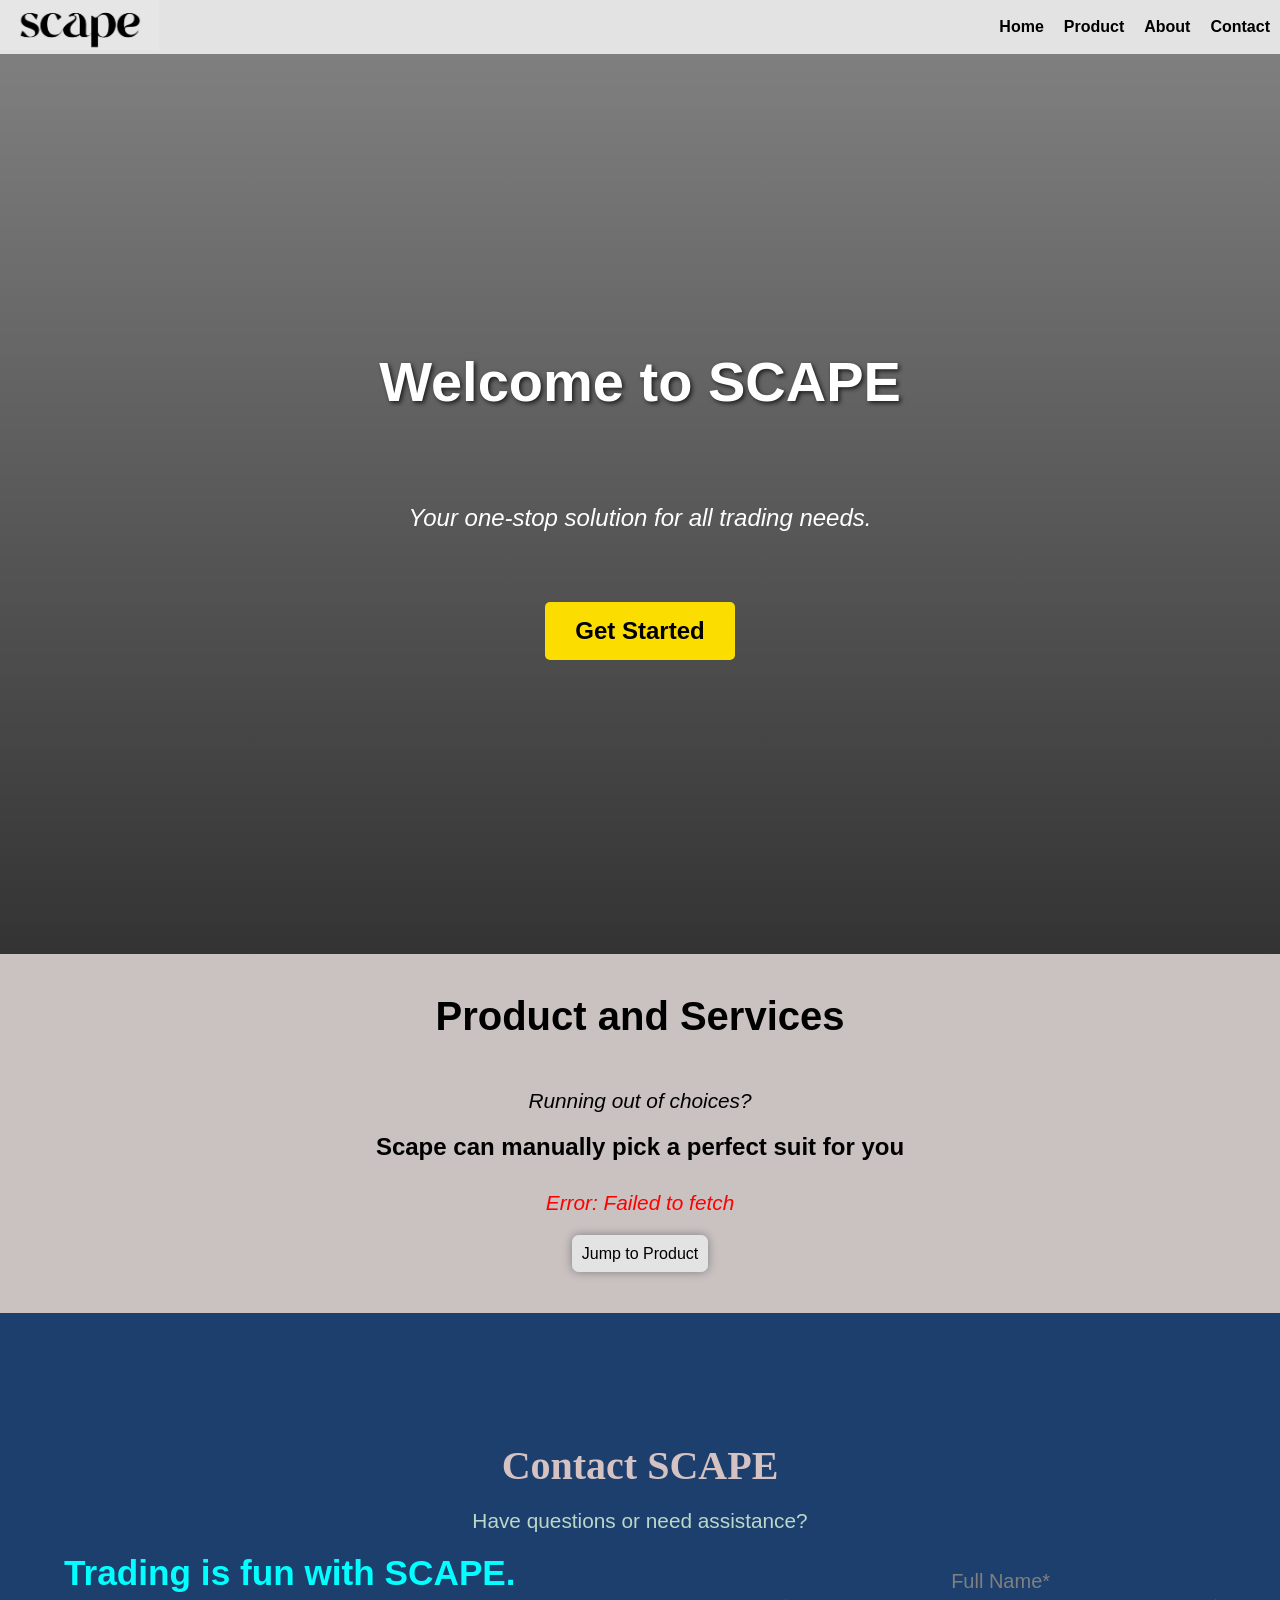
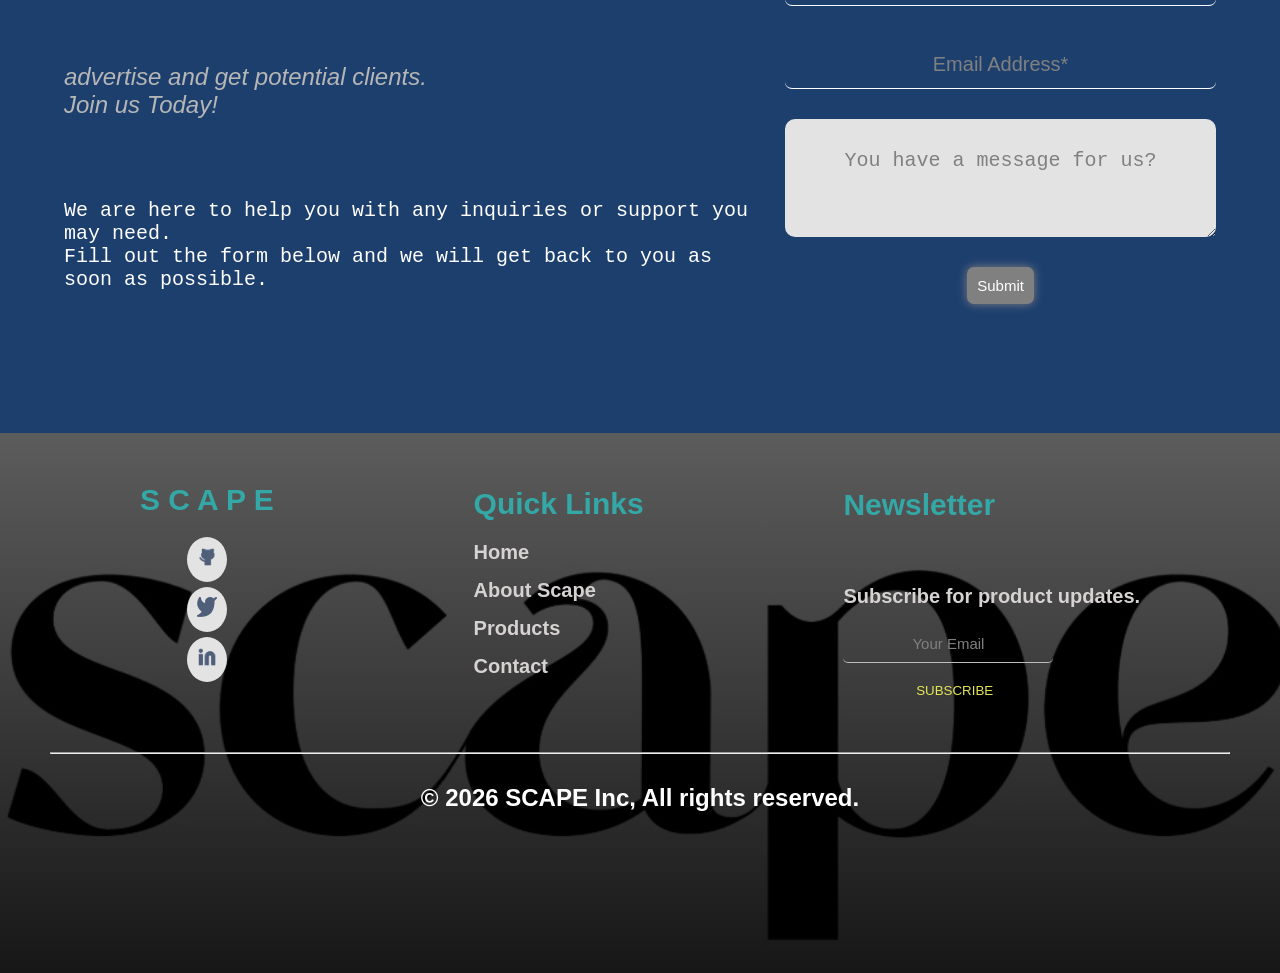
==== commit d702a64f: "still working" ====
--- a/index.html
+++ b/index.html
@@ -10,7 +10,7 @@
     <!-- the header and nav bar -->
     <section id="index">
         <header class="header">
-            <a href="index.html"><img src="scape.jpg" alt="logo" height="80vh"></a>
+            <a href="index.html"><img src="scape.jpg" alt="logo" height="50vh"></a>
             <nav class="navbar">
                 <a href="#index">Home</a>
                 <a href="#product">Product</a>
--- a/index.css
+++ b/index.css
@@ -7,7 +7,7 @@
     display: flex;
     align-items: center;
     justify-content: space-between;
-    padding: 10px 20px;
+    padding: px 20px;
     background-color: #e3e3e3;
     position: sticky;
     top: 0;
@@ -242,12 +242,13 @@
     color: #2980b9;
 }
 .logbody {
-    height: 100vh;
+    height: 100%;
     background:
     linear-gradient(rgba(0, 0, 0, 0.5), rgba(0, 0, 0, 0.8)), 
     url('img2.jpg') no-repeat top/cover;
     font-family: 'Courier New', Courier, monospace;
     font-weight: bold;
+    width: 100%;
 }
 .loginform {
     display: flex;
@@ -432,7 +433,10 @@
     align-items: center;
     flex-direction: column;
     background-color: rgba(0, 0, 0, 0.7);
-    padding: 19px;
+    padding: 10px 20px;
+    text-align: center;
+    font-size: 1rem;
+    margin-top: 39px;
 }
 .logquick {
     display: flex;
@@ -493,11 +497,6 @@
     .toogle {
         display: block;
     }
-    .header {
-        display: flex;
-        justify-content: space-between;
-        align-items: center;
-    }
     .hero {
         padding: 15px;
     }
@@ -514,7 +513,7 @@
     display: flex;
     flex-direction: column;
     align-items: center;
-    /* justify-content: center; */
+    justify-content: center;
     gap: 20px;
     height: 60vh;
     color: white;
@@ -800,13 +799,14 @@
     .loginforms {
     display: flex;
     flex-direction: column;
-    gap: 10px;
+    gap: 20px;
     color: white;
     padding: 30px;
     width: 100%;
     align-items: center;
     text-align: center;
     font-size: 30px;
+    margin: 36px 0;
     }
     .loginforms input {
     padding: 10px 20px;
@@ -869,7 +869,8 @@
     background-color: rgba(0, 0, 0, 0.7);
     padding: 10px;
     cursor: default;
-    margin-top: 30px;
+    margin-top: 100px;
+    /* margin: 0 auto; */
     }
     .log-quicks {
     display: flex;
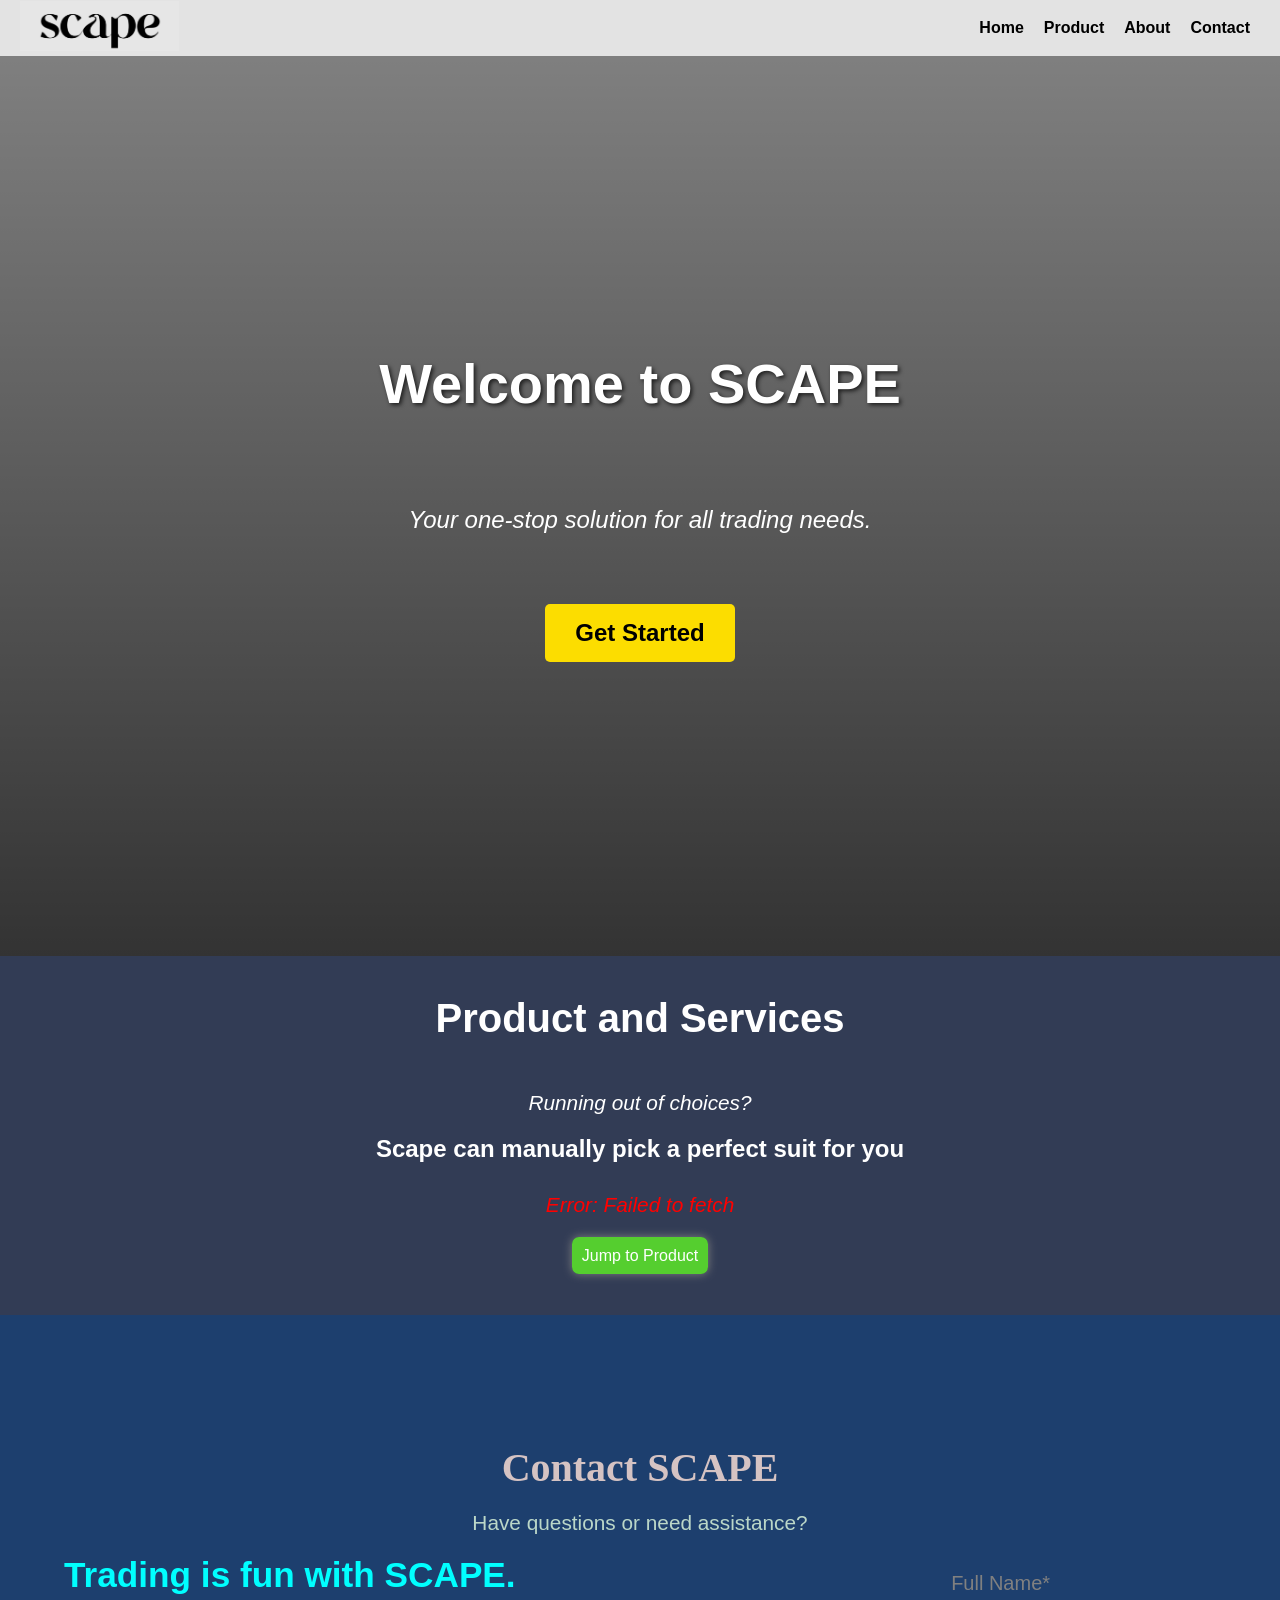
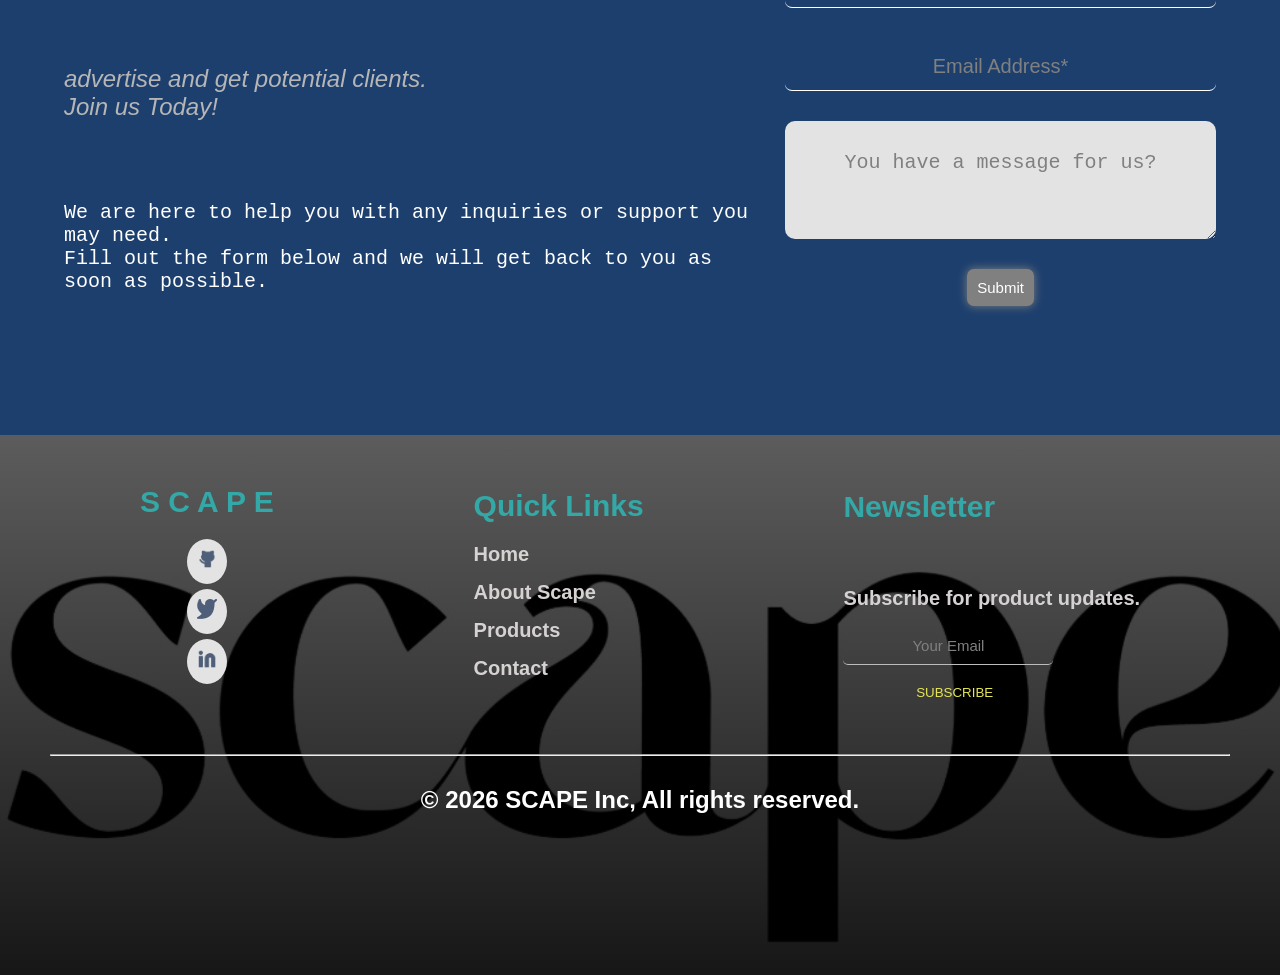
==== commit 36acd148: "Javascript left" ====
--- a/index.html
+++ b/index.html
@@ -14,7 +14,7 @@
             <nav class="navbar">
                 <a href="#index">Home</a>
                 <a href="#product">Product</a>
-                <a href="#about">About</a>
+                <a href="about.html">About</a>
                 <a href="#contacts">Contact</a>
             </nav>
             <span class="toogle"><img src="shrink.jpg" alt="toggle"></span>
@@ -69,19 +69,10 @@
         </section>
         <!-- contact section for 768px -->
         <section id="contacts" class="contacts">
-            <h2>Contact SCAPE</h2>
+            <h2>Contact Scape</h2>
             <p>
                 Have questions or need assistance? 
             </p>
-            <div class="contact-containers">
-                <div class="cntcons">
-                    <h1>
-                        Trading is fun with SCAPE.
-                    </h1>
-                    <article>
-                        We are here to help you with any inquiries or support you may need.
-                    </article>
-                </div>
                 <!-- this section is for the contact form 768px -->
                 <form action="#" method="post" class="contact-forms">
                     <input type="text" id="name" name="name" placeholder="Full Name*" required>
@@ -89,7 +80,6 @@
                     <textarea id="message" name="message" placeholder="You have a message for us?" required></textarea>
                     <div class="cntbtns"><button type="submit">Submit</button></div>
                 </form>
-            </div>
         </section>
         <!--the footer page -->
         <footer class="footer">
@@ -106,7 +96,7 @@
                     <h1>Quick Links</h1>
                     <ul class="quick">
                         <li><a href="#index">Home</a></li>
-                        <li><a href="#about">About Scape</a></li>
+                        <li><a href="about.html">About Scape</a></li>
                         <li><a href="product.html">Products</a></li>
                         <li><a href="#contact">Contact</a></li>
                     </ul>
@@ -134,7 +124,7 @@
                 <h1>Quick Links</h1>
                 <ul class="quicks">
                     <li><a href="#index">Home</a></li>
-                    <li><a href="#about">About Scape</a></li>
+                    <li><a href="about.html">About Scape</a></li>
                     <li><a href="product.html">Products</a></li>
                     <li><a href="#contact">Contact</a></li>
                 </ul>
@@ -148,7 +138,7 @@
                 </form>
             </div>
         </div>
-        <!-- social media links -->
+        <!-- social media links  -->
         <div class="footslinks">
             <ul class="logquicks">
                 <li><a href=""><img src="Icon -GitHub.png" alt="github" height="20px"></a></li>
--- a/index.css
+++ b/index.css
@@ -3,11 +3,15 @@
     padding: 0;
     box-sizing: border-box;
 }
+.headery {
+    cursor: default;
+    border-radius: 10px;
+}
 .header {
     display: flex;
     align-items: center;
     justify-content: space-between;
-    padding: px 20px;
+    padding: 1px 20px;
     background-color: #e3e3e3;
     position: sticky;
     top: 0;
@@ -173,13 +177,20 @@
 /* } */
 .probody {
     font-family: Arial, sans-serif;
-    background-color: #bcbcdb;
-    color: #333;
-    margin: 0;
-    padding: 20px;
-    display: flex;
-    flex-direction: column;
-    align-items: center;
+    background-color: #323c55;
+    display: flex;
+    flex-direction: column;
+    align-items: center;
+    gap: 20px;
+}
+.proheader {
+    display: flex;
+    justify-content: space-between;
+    width: 100%;
+    align-items: center;
+    padding: 10px 20px;
+    background-color: #e3e3e3;
+    flex-wrap: wrap;
 }
 .probody h1 {
     font-family: 'Helvetica Neue', Arial, sans-serif;
@@ -197,8 +208,8 @@
     display: grid;
     grid-template-columns: repeat(auto-fit, minmax(300px, 1fr));
     gap: 20px;
-    max-width: 1200px;
-    width: 100%;
+    /* max-width: 1200px; */
+    width: 95%;
 }
 .data-item {
     background-color: #e3e3e3;
@@ -210,7 +221,6 @@
     display: flex;
     flex-direction: column;
     align-items: center;
-    border: 1px solid #e0e0e0;
 }
 .data-item:hover {
     transform: translateY(-5px);
@@ -227,14 +237,14 @@
     font-size: 1.2em;
     color: #2c3e50;
     margin: 10px 0;
-    line-height: 1.4;
+    line-height: auto;
 }
 .data-item p {
-    font-size: 0.9em;
+    font-size: 1rem;
     color: #7f8c8d;
     margin: 5px 0;
-    line-height: 1.4;
-    text-align: left;
+    /* line-height: 1.4; */
+    text-align: center;
     width: 100%;
 }
 .data-item p:first-of-type {
@@ -451,14 +461,16 @@
     align-items: center;
     gap: 20px;
     padding: 40px;
-    background-color: #cac1c1;
+    background-color: #323c55;
     cursor: default;
+    color: white;
 }
 .servdiv {
     display: grid; 
     gap: 30px; 
     margin: 10px 80px; 
     text-align: center;
+    color: black;
 }
 .proserv h1 {
     font-size: 2.5rem;
@@ -473,19 +485,19 @@
 }
 .more a{
     text-decoration: none;
-    color: black;
-    background-color: #e3e3e3;
+    color: white;
+    background-color: #55ce2f;
     padding: 10px;
     border: none;
     border-radius: 7px;
     box-shadow: 0 0 10px gray; 
 }
 .more a:hover {
-    padding: 17px;
+    padding: 12px;
     transition: transform 0.3s ease;
     box-shadow: 0 0 15px gray;
-    background-color: gray;
-    color: white;
+    background-color: #44ec11;
+    color: black;
 }
 .toogle {
     display: none;
@@ -621,8 +633,6 @@
 .servdiv {
     display: grid; 
     grid-template-columns: repeat(auto-fit, minmax(350px, 1fr));
-    /* gap: 30px;  */
-    /* margin: 10px 80px;  */
     text-align: center;
 }
 .proserv h1 {
@@ -638,19 +648,19 @@
 }
 .more a{
     text-decoration: none;
-    color: black;
-    background-color: #e3e3e3;
+    color: white;
+    background-color: #55ce2f;
     padding: 10px;
     border: none;
     border-radius: 7px;
     box-shadow: 0 0 10px gray; 
 }
 .more a:hover {
-    padding: 15px;
+    padding: 12px;
     transition: transform 0.3s ease;
     box-shadow: 0 0 15px gray;
-    background-color: gray;
-    color: white;
+    background-color: #44ec11;
+    color: black;
 }
     .footers {
     display: flex;
@@ -787,9 +797,10 @@
     }
     .headers {
     display: flex;
+    margin: 0 auto;
     align-items: center;
     justify-content: space-between;
-    padding: 20px;
+    padding: 10px 20px;
     background-color: #e3e3e3;
     position: sticky;
     top: 0;
@@ -869,7 +880,7 @@
     background-color: rgba(0, 0, 0, 0.7);
     padding: 10px;
     cursor: default;
-    margin-top: 100px;
+    margin-top: 120px;
     /* margin: 0 auto; */
     }
     .log-quicks {
@@ -888,4 +899,224 @@
         flex-direction: column;
         gap: 7px;
     }
-} +    .footslinks {
+        text-align: center;
+        font-size: 0.7rem;
+        margin-top: 70px;   
+    }
+} 
+@media (max-width: 360px) {
+    .loginforms {
+        font-size: 20px;
+        margin: 20px 0;
+    }
+    .contact-forms {
+        height: 30vh;
+    }
+    .loginforms input {
+        font-size: 15px;
+    }
+    .formbtns button {
+        font-size: 14px;
+        padding: 5px 15px;
+    }
+    .registers {
+        font-size: 16px;
+        gap: 10px;
+    }
+    .logfoots {
+        font-size: 14px;
+        margin-top: 150px;
+        text-align: center;
+    }
+    .footers {
+        padding: 10px;
+        gap: 20px;
+        height: auto;
+    }
+}
+@media (max-width: 320px) {
+    .contacts {
+        height: auto;
+    }
+    .loginforms {
+        height: 40vh;
+        gap: 10px;
+        padding: 20px;
+    }
+    .contact-forms input, textarea{
+        width: 100%;
+        gap: 10px;
+        height: auto;
+    }
+    .contact-containers {
+        height: 60vh;
+    }
+    .contact-containers input::placeholder, textarea::placeholder {
+        font-size: 10px;
+        width: 100%;
+    }
+}
+/* this is the about styling */
+.body {
+    font-family: 'Inter', sans-serif;
+    background-color: #323c55;
+    color: #e2e8f0;
+    line-height: 1.6;
+}
+.container {
+    max-width: 1280px;
+    margin-left: auto;
+    margin-right: auto;
+    padding: 1rem;
+}
+.section-title {
+    font-size: 2.5rem;
+    font-weight: 700;
+    color: #fbd38d;
+    margin-bottom: 2rem;
+    text-shadow: 2px 2px 4px rgba(0,0,0,0.5);
+}
+.section-text {
+    font-size: 1.125rem;
+    color: #cbd5e0;
+    margin-bottom: 1.5rem;
+}
+/* Hero Section */
+.hero-section {
+    text-align: center;
+    padding: 4rem 1rem;
+    background: linear-gradient(135deg, #2d3748, #1a202c);
+    border-radius: 1rem;
+    margin-bottom: 3rem;
+}
+.hero-title {
+    font-size: 3.5rem;
+    font-weight: 700;
+    color: #fff;
+    margin-bottom: 1rem;
+}
+.hero-subtitle {
+    font-size: 1.25rem;
+    color: #a0aec0;
+    max-width: 600px;
+    margin: 0 auto;
+}
+/* Mission Section */
+.mission-section {
+    padding: 2rem 0;
+    margin-bottom: 3rem;
+}
+.mission-content {
+    display: flex;
+    flex-direction: column;
+    align-items: center;
+    gap: 2rem;
+}
+@media (min-width: 768px) {
+    .mission-content {
+flex-direction: row;
+align-items: flex-start;
+    }
+}
+.mission-image-container {
+    flex: 1;
+    width: 100%;
+    border-radius: 1rem;
+    overflow: hidden;
+    box-shadow: 0 10px 15px -3px rgba(0,0,0,0.1), 0 4px 6px -2px rgba(0,0,0,0.05);
+}
+.mission-image {
+    width: 100%;
+    height: auto;
+    display: block;
+}
+.mission-text-container {
+    flex: 1;
+}
+/* Values Section */
+.values-section {
+    padding: 2rem 0;
+    margin-bottom: 3rem;
+}
+.values-grid {
+    display: grid;
+    grid-template-columns: repeat(1, 1fr);
+    gap: 2rem;
+}
+@media (min-width: 640px) {
+    .values-grid {
+grid-template-columns: repeat(2, 1fr);
+    }
+}
+@media (min-width: 1024px) {
+    .values-grid {
+grid-template-columns: repeat(3, 1fr);
+    }
+}
+.value-card {
+    background-color: #2d3748;
+    border-radius: 1rem;
+    padding: 2rem;
+    text-align: center;
+    box-shadow: 0 4px 6px -1px rgba(0,0,0,0.1), 0 2px 4px -1px rgba(0,0,0,0.06);
+    transition: transform 0.3s ease, box-shadow 0.3s ease;
+}
+.value-card:hover {
+    transform: translateY(-5px);
+    box-shadow: 0 10px 20px rgba(0,0,0,0.2);
+}
+.value-icon {
+    color: #fbd38d;
+    margin-bottom: 1rem;
+}
+.value-title {
+    font-size: 1.5rem;
+    font-weight: 600;
+    color: #fff;
+    margin-bottom: 0.5rem;
+}
+.value-description {
+    font-size: 1rem;
+    color: #a0aec0;
+}
+/* Call to Action Section */
+.cta-section {
+    padding: 2rem 0;
+    margin-bottom: 3rem;
+}
+.cta-card {
+    background: #2d3748;
+    padding: 3rem 2rem;
+    text-align: center;
+    border-radius: 1rem;
+    box-shadow: 0 10px 15px -3px rgba(0,0,0,0.1), 0 4px 6px -2px rgba(0,0,0,0.05);
+    background: linear-gradient(45deg, #4299e1, #667eea);
+}
+.cta-title {
+    font-size: 2.25rem;
+    font-weight: 700;
+    color: #fff;
+    margin-bottom: 1rem;
+}
+.cta-text {
+    font-size: 1.125rem;
+    color: #e2e8f0;
+    max-width: 600px;
+    margin: 0 auto 1.5rem;
+}
+.cta-button {
+    display: inline-block;
+    background-color: #fbd38d;
+    color: #2d3748;
+    padding: 0.75rem 2rem;
+    font-size: 1rem;
+    font-weight: 600;
+    border-radius: 0.5rem;
+    text-decoration: none;
+    transition: background-color 0.3s ease, transform 0.3s ease;
+}
+.cta-button:hover {
+    background-color: #f6ad55;
+    transform: translateY(-2px);
+}
